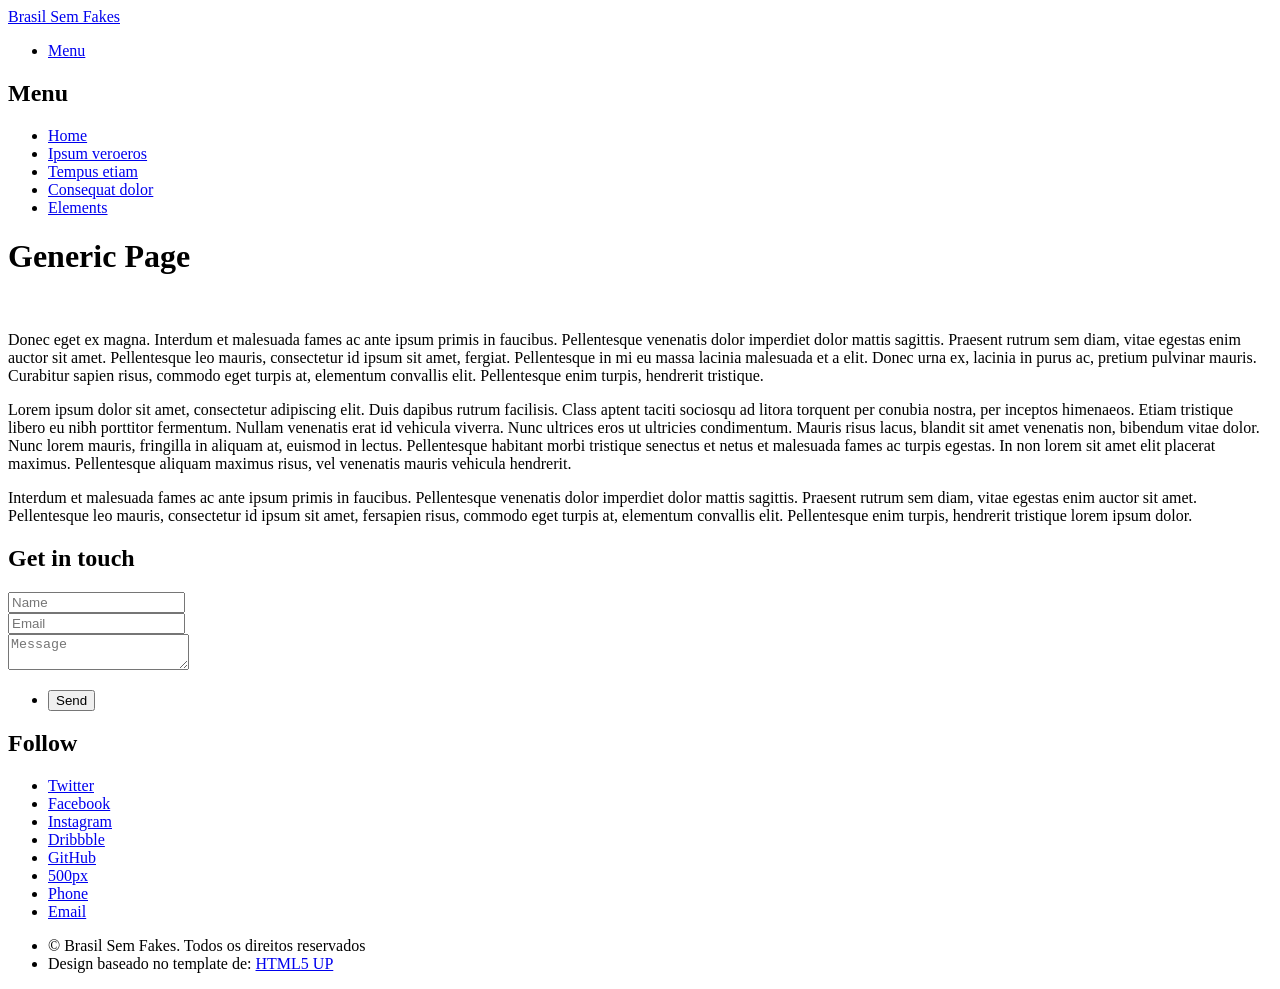
==== beneficios.html @ c4354215 "Commit part 1 Commit dos arquivos iniciais." ====
<!DOCTYPE HTML>
<!--
	Phantom by HTML5 UP
	html5up.net | @ajlkn
	Free for personal and commercial use under the CCA 3.0 license (html5up.net/license)
-->
<html>
	<head>
		<title>Generic - Phantom by HTML5 UP</title>
		<meta charset="utf-8" />
		<meta name="viewport" content="width=device-width, initial-scale=1, user-scalable=no" />
		<link rel="stylesheet" href="assets/css/main.css" />
		<noscript><link rel="stylesheet" href="assets/css/noscript.css" /></noscript>
	</head>
	<body class="is-preload">
		<!-- Wrapper -->
			<div id="wrapper">

				<!-- Header -->
					<header id="header">
						<div class="inner">

							<!-- Logo -->
								<a href="index.html" class="logo">
									<span class="symbol"><img src="images/brasil.png" alt="" /></span><span class="title">Brasil Sem Fakes</span>
								</a>

							<!-- Nav -->
								<nav>
									<ul>
										<li><a href="#menu">Menu</a></li>
									</ul>
								</nav>

						</div>
					</header>

				<!-- Menu -->
					<nav id="menu">
						<h2>Menu</h2>
						<ul>
							<li><a href="index.html">Home</a></li>
							<li><a href="generic.html">Ipsum veroeros</a></li>
							<li><a href="generic.html">Tempus etiam</a></li>
							<li><a href="generic.html">Consequat dolor</a></li>
							<li><a href="elements.html">Elements</a></li>
						</ul>
					</nav>

				<!-- Main -->
					<div id="main">
						<div class="inner">
							<h1>Generic Page</h1>
							<span class="image main"><img src="images/bolsafamilia-large2.jpeg" alt="" /></span>
							<p>Donec eget ex magna. Interdum et malesuada fames ac ante ipsum primis in faucibus. Pellentesque venenatis dolor imperdiet dolor mattis sagittis. Praesent rutrum sem diam, vitae egestas enim auctor sit amet. Pellentesque leo mauris, consectetur id ipsum sit amet, fergiat. Pellentesque in mi eu massa lacinia malesuada et a elit. Donec urna ex, lacinia in purus ac, pretium pulvinar mauris. Curabitur sapien risus, commodo eget turpis at, elementum convallis elit. Pellentesque enim turpis, hendrerit tristique.</p>
							<p>Lorem ipsum dolor sit amet, consectetur adipiscing elit. Duis dapibus rutrum facilisis. Class aptent taciti sociosqu ad litora torquent per conubia nostra, per inceptos himenaeos. Etiam tristique libero eu nibh porttitor fermentum. Nullam venenatis erat id vehicula viverra. Nunc ultrices eros ut ultricies condimentum. Mauris risus lacus, blandit sit amet venenatis non, bibendum vitae dolor. Nunc lorem mauris, fringilla in aliquam at, euismod in lectus. Pellentesque habitant morbi tristique senectus et netus et malesuada fames ac turpis egestas. In non lorem sit amet elit placerat maximus. Pellentesque aliquam maximus risus, vel venenatis mauris vehicula hendrerit.</p>
							<p>Interdum et malesuada fames ac ante ipsum primis in faucibus. Pellentesque venenatis dolor imperdiet dolor mattis sagittis. Praesent rutrum sem diam, vitae egestas enim auctor sit amet. Pellentesque leo mauris, consectetur id ipsum sit amet, fersapien risus, commodo eget turpis at, elementum convallis elit. Pellentesque enim turpis, hendrerit tristique lorem ipsum dolor.</p>
						</div>
					</div>

				<!-- Footer -->
					<footer id="footer">
						<div class="inner">
							<section>
								<h2>Get in touch</h2>
								<form method="post" action="#">
									<div class="fields">
										<div class="field half">
											<input type="text" name="name" id="name" placeholder="Name" />
										</div>
										<div class="field half">
											<input type="email" name="email" id="email" placeholder="Email" />
										</div>
										<div class="field">
											<textarea name="message" id="message" placeholder="Message"></textarea>
										</div>
									</div>
									<ul class="actions">
										<li><input type="submit" value="Send" class="primary" /></li>
									</ul>
								</form>
							</section>
							<section>
								<h2>Follow</h2>
								<ul class="icons">
									<li><a href="#" class="icon brands style2 fa-twitter"><span class="label">Twitter</span></a></li>
									<li><a href="#" class="icon brands style2 fa-facebook-f"><span class="label">Facebook</span></a></li>
									<li><a href="#" class="icon brands style2 fa-instagram"><span class="label">Instagram</span></a></li>
									<li><a href="#" class="icon brands style2 fa-dribbble"><span class="label">Dribbble</span></a></li>
									<li><a href="#" class="icon brands style2 fa-github"><span class="label">GitHub</span></a></li>
									<li><a href="#" class="icon brands style2 fa-500px"><span class="label">500px</span></a></li>
									<li><a href="#" class="icon solid style2 fa-phone"><span class="label">Phone</span></a></li>
									<li><a href="#" class="icon solid style2 fa-envelope"><span class="label">Email</span></a></li>
								</ul>
							</section>
							<ul class="copyright">
								<li>&copy; Brasil Sem Fakes. Todos os direitos reservados</li><li>Design baseado no template de: <a href="http://html5up.net">HTML5 UP</a></li>
							</ul>
						</div>
					</footer>

			</div>

		<!-- Scripts -->
			<script src="assets/js/jquery.min.js"></script>
			<script src="assets/js/browser.min.js"></script>
			<script src="assets/js/breakpoints.min.js"></script>
			<script src="assets/js/util.js"></script>
			<script src="assets/js/main.js"></script>

	</body>
</html>
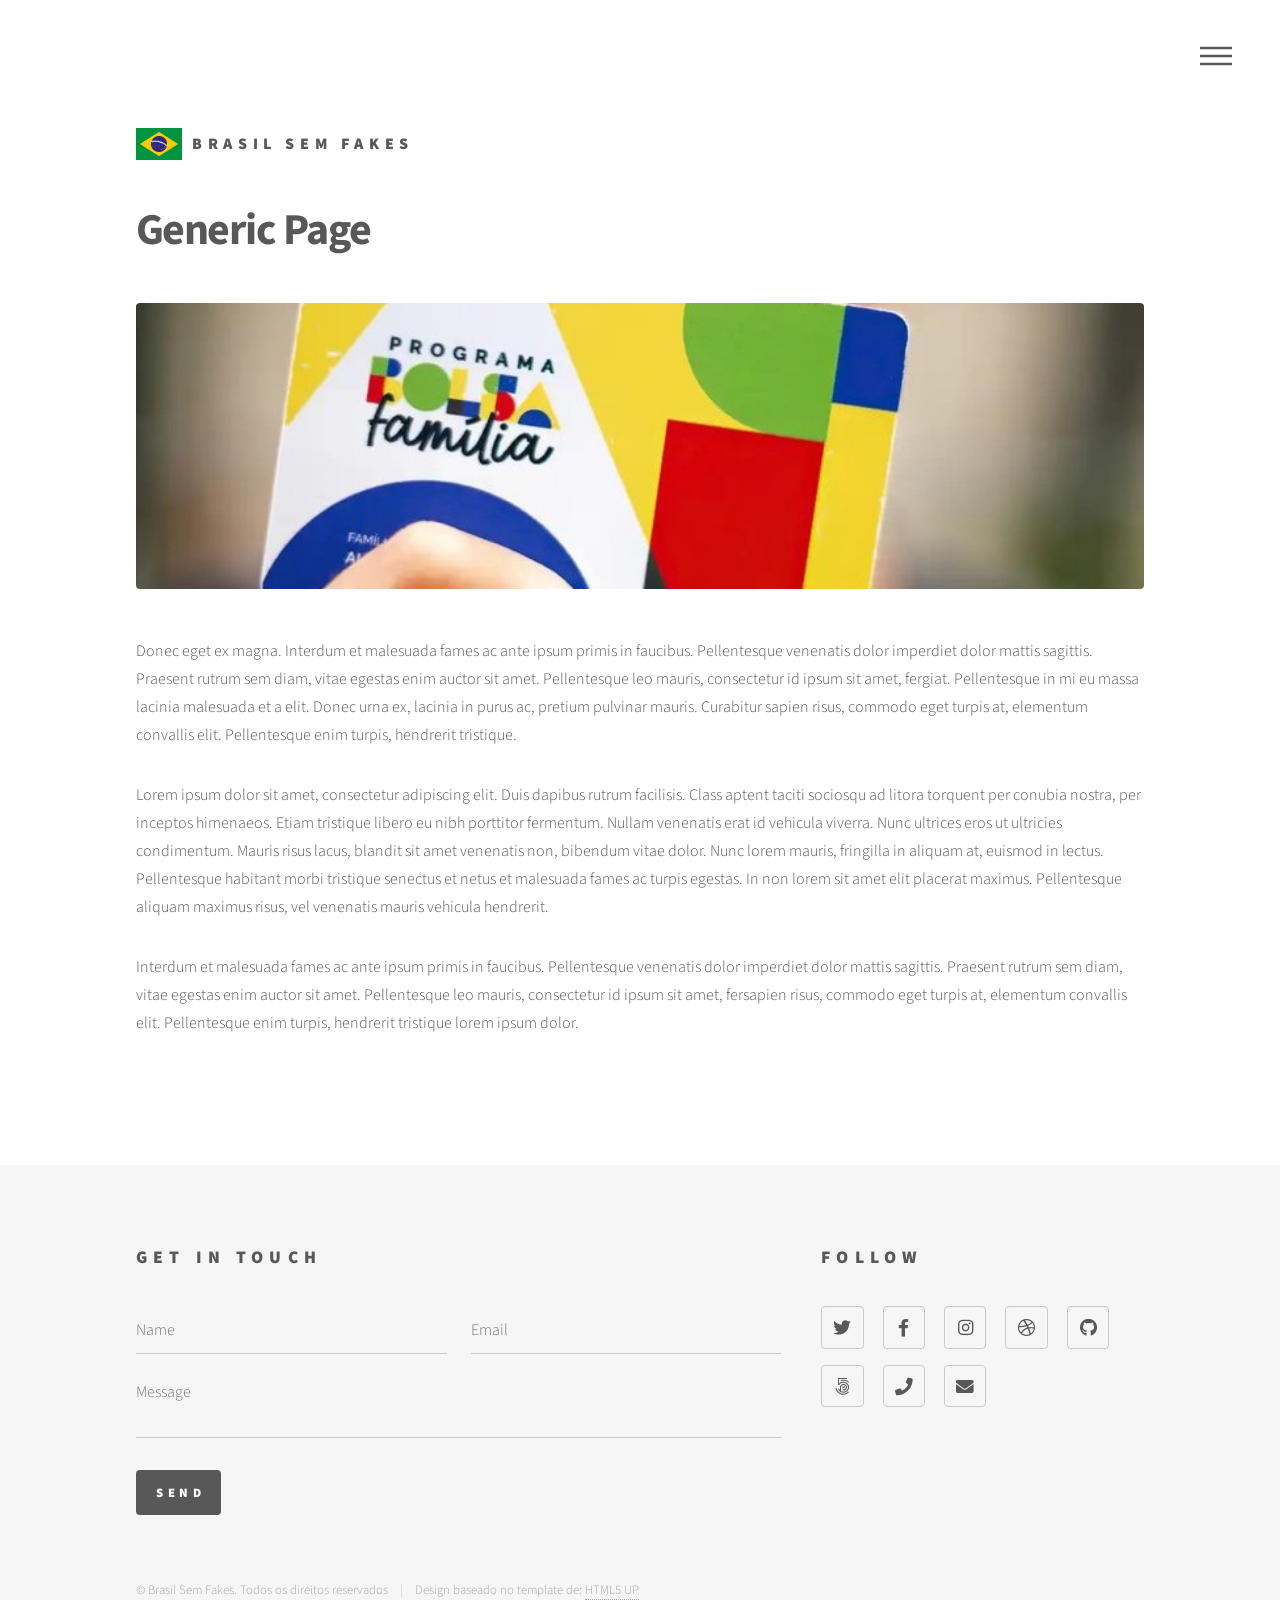
==== commit c91b6e3f: "Commit Correção Title Correção dos Titles das Páginas" ====
--- a/beneficios.html
+++ b/beneficios.html
@@ -6,7 +6,7 @@
 -->
 <html>
 	<head>
-		<title>Generic - Phantom by HTML5 UP</title>
+		<title>Beneficios - Brasil Sem Fakes</title>
 		<meta charset="utf-8" />
 		<meta name="viewport" content="width=device-width, initial-scale=1, user-scalable=no" />
 		<link rel="stylesheet" href="assets/css/main.css" />
--- a/assets/css/main.css
+++ b/assets/css/main.css
@@ -0,0 +1,3329 @@
+@import url(fontawesome-all.min.css);
+@import url("https://fonts.googleapis.com/css?family=Source+Sans+Pro:300,700,900");
+
+/*
+	Phantom by HTML5 UP
+	html5up.net | @ajlkn
+	Free for personal and commercial use under the CCA 3.0 license (html5up.net/license)
+*/
+
+html, body, div, span, applet, object,
+iframe, h1, h2, h3, h4, h5, h6, p, blockquote,
+pre, a, abbr, acronym, address, big, cite,
+code, del, dfn, em, img, ins, kbd, q, s, samp,
+small, strike, strong, sub, sup, tt, var, b,
+u, i, center, dl, dt, dd, ol, ul, li, fieldset,
+form, label, legend, table, caption, tbody,
+tfoot, thead, tr, th, td, article, aside,
+canvas, details, embed, figure, figcaption,
+footer, header, hgroup, menu, nav, output, ruby,
+section, summary, time, mark, audio, video {
+	margin: 0;
+	padding: 0;
+	border: 0;
+	font-size: 100%;
+	font: inherit;
+	vertical-align: baseline;}
+
+article, aside, details, figcaption, figure,
+footer, header, hgroup, menu, nav, section {
+	display: block;}
+
+body {
+	line-height: 1;
+}
+
+ol, ul {
+	list-style: none;
+}
+
+blockquote, q {
+	quotes: none;
+}
+
+	blockquote:before, blockquote:after, q:before, q:after {
+		content: '';
+		content: none;
+	}
+
+table {
+	border-collapse: collapse;
+	border-spacing: 0;
+}
+
+body {
+	-webkit-text-size-adjust: none;
+}
+
+mark {
+	background-color: transparent;
+	color: inherit;
+}
+
+input::-moz-focus-inner {
+	border: 0;
+	padding: 0;
+}
+
+input, select, textarea {
+	-moz-appearance: none;
+	-webkit-appearance: none;
+	-ms-appearance: none;
+	appearance: none;
+}
+
+/* Basic */
+
+	@-ms-viewport {
+		width: device-width;
+	}
+
+	body {
+		-ms-overflow-style: scrollbar;
+	}
+
+	@media screen and (max-width: 480px) {
+
+		html, body {
+			min-width: 320px;
+		}
+
+	}
+
+	html {
+		box-sizing: border-box;
+	}
+
+	*, *:before, *:after {
+		box-sizing: inherit;
+	}
+
+	body {
+		background: #ffffff;
+	}
+
+		body.is-preload *, body.is-preload *:before, body.is-preload *:after {
+			-moz-animation: none !important;
+			-webkit-animation: none !important;
+			-ms-animation: none !important;
+			animation: none !important;
+			-moz-transition: none !important;
+			-webkit-transition: none !important;
+			-ms-transition: none !important;
+			transition: none !important;
+		}
+
+/* Type */
+
+	body, input, select, textarea {
+		color: #585858;
+		font-family: "Source Sans Pro", Helvetica, sans-serif;
+		font-size: 16pt;
+		font-weight: 300;
+		line-height: 1.75;
+	}
+
+		@media screen and (max-width: 1680px) {
+
+			body, input, select, textarea {
+				font-size: 14pt;
+			}
+
+		}
+
+		@media screen and (max-width: 1280px) {
+
+			body, input, select, textarea {
+				font-size: 12pt;
+			}
+
+		}
+
+	a {
+		-moz-transition: border-bottom-color 0.2s ease, color 0.2s ease;
+		-webkit-transition: border-bottom-color 0.2s ease, color 0.2s ease;
+		-ms-transition: border-bottom-color 0.2s ease, color 0.2s ease;
+		transition: border-bottom-color 0.2s ease, color 0.2s ease;
+		text-decoration: none;
+		color: #585858;
+		border-bottom: dotted 1px rgba(88, 88, 88, 0.5);
+	}
+
+		a:hover {
+			border-bottom-color: transparent;
+			color: #009440 !important;
+		}
+
+	strong, b {
+		font-weight: 900;
+	}
+
+	em, i {
+		font-style: italic;
+	}
+
+	p {
+		margin: 0 0 2em 0;
+	}
+
+	h1 {
+		font-size: 2.75em;
+		font-weight: 700;
+		line-height: 1.3;
+		margin: 0 0 1em 0;
+		letter-spacing: -0.035em;
+	}
+
+		h1 a {
+			color: inherit;
+		}
+
+		@media screen and (max-width: 736px) {
+
+			h1 {
+				font-size: 2em;
+				margin: 0 0 1em 0;
+			}
+
+		}
+
+		@media screen and (max-width: 360px) {
+
+			h1 {
+				font-size: 1.75em;
+			}
+
+		}
+
+	h2, h3, h4, h5, h6 {
+		font-weight: 900;
+		line-height: 1.5;
+		margin: 0 0 2em 0;
+		text-transform: uppercase;
+		letter-spacing: 0.35em;
+	}
+
+		h2 a, h3 a, h4 a, h5 a, h6 a {
+			color: inherit;
+		}
+
+	h2 {
+		font-size: 1.1em;
+	}
+
+	h3 {
+		font-size: 1em;
+	}
+
+	h4 {
+		font-size: 0.8em;
+	}
+
+	h5 {
+		font-size: 0.8em;
+	}
+
+	h6 {
+		font-size: 0.8em;
+	}
+
+	@media screen and (max-width: 980px) {
+
+		h1 br, h2 br, h3 br, h4 br, h5 br, h6 br {
+			display: none;
+		}
+
+	}
+
+	@media screen and (max-width: 736px) {
+
+		h2 {
+			font-size: 1em;
+		}
+
+		h3 {
+			font-size: 0.8em;
+		}
+
+	}
+
+	sub {
+		font-size: 0.8em;
+		position: relative;
+		top: 0.5em;
+	}
+
+	sup {
+		font-size: 0.8em;
+		position: relative;
+		top: -0.5em;
+	}
+
+	blockquote {
+		border-left: solid 4px #c9c9c9;
+		font-style: italic;
+		margin: 0 0 2em 0;
+		padding: 0.5em 0 0.5em 2em;
+	}
+
+	code {
+		background: rgba(144, 144, 144, 0.075);
+		border-radius: 4px;
+		border: solid 1px #c9c9c9;
+		font-family: "Courier New", monospace;
+		font-size: 0.9em;
+		margin: 0 0.25em;
+		padding: 0.25em 0.65em;
+	}
+
+	pre {
+		-webkit-overflow-scrolling: touch;
+		font-family: "Courier New", monospace;
+		font-size: 0.9em;
+		margin: 0 0 2em 0;
+	}
+
+		pre code {
+			display: block;
+			line-height: 1.75;
+			padding: 1em 1.5em;
+			overflow-x: auto;
+		}
+
+	hr {
+		border: 0;
+		border-bottom: solid 1px #c9c9c9;
+		margin: 2em 0;
+	}
+
+		hr.major {
+			margin: 3em 0;
+		}
+
+	.align-left {
+		text-align: left;
+	}
+
+	.align-center {
+		text-align: center;
+	}
+
+	.align-right {
+		text-align: right;
+	}
+
+/* Row */
+
+	.row {
+		display: flex;
+		flex-wrap: wrap;
+		box-sizing: border-box;
+		align-items: stretch;
+	}
+
+		.row > * {
+			box-sizing: border-box;
+		}
+
+		.row.gtr-uniform > * > :last-child {
+			margin-bottom: 0;
+		}
+
+		.row.aln-left {
+			justify-content: flex-start;
+		}
+
+		.row.aln-center {
+			justify-content: center;
+		}
+
+		.row.aln-right {
+			justify-content: flex-end;
+		}
+
+		.row.aln-top {
+			align-items: flex-start;
+		}
+
+		.row.aln-middle {
+			align-items: center;
+		}
+
+		.row.aln-bottom {
+			align-items: flex-end;
+		}
+
+		.row > .imp {
+			order: -1;
+		}
+
+		.row > .col-1 {
+			width: 8.33333%;
+		}
+
+		.row > .off-1 {
+			margin-left: 8.33333%;
+		}
+
+		.row > .col-2 {
+			width: 16.66667%;
+		}
+
+		.row > .off-2 {
+			margin-left: 16.66667%;
+		}
+
+		.row > .col-3 {
+			width: 25%;
+		}
+
+		.row > .off-3 {
+			margin-left: 25%;
+		}
+
+		.row > .col-4 {
+			width: 33.33333%;
+		}
+
+		.row > .off-4 {
+			margin-left: 33.33333%;
+		}
+
+		.row > .col-5 {
+			width: 41.66667%;
+		}
+
+		.row > .off-5 {
+			margin-left: 41.66667%;
+		}
+
+		.row > .col-6 {
+			width: 50%;
+		}
+
+		.row > .off-6 {
+			margin-left: 50%;
+		}
+
+		.row > .col-7 {
+			width: 58.33333%;
+		}
+
+		.row > .off-7 {
+			margin-left: 58.33333%;
+		}
+
+		.row > .col-8 {
+			width: 66.66667%;
+		}
+
+		.row > .off-8 {
+			margin-left: 66.66667%;
+		}
+
+		.row > .col-9 {
+			width: 75%;
+		}
+
+		.row > .off-9 {
+			margin-left: 75%;
+		}
+
+		.row > .col-10 {
+			width: 83.33333%;
+		}
+
+		.row > .off-10 {
+			margin-left: 83.33333%;
+		}
+
+		.row > .col-11 {
+			width: 91.66667%;
+		}
+
+		.row > .off-11 {
+			margin-left: 91.66667%;
+		}
+
+		.row > .col-12 {
+			width: 100%;
+		}
+
+		.row > .off-12 {
+			margin-left: 100%;
+		}
+
+		.row.gtr-0 {
+			margin-top: 0;
+			margin-left: 0em;
+		}
+
+			.row.gtr-0 > * {
+				padding: 0 0 0 0em;
+			}
+
+			.row.gtr-0.gtr-uniform {
+				margin-top: 0em;
+			}
+
+				.row.gtr-0.gtr-uniform > * {
+					padding-top: 0em;
+				}
+
+		.row.gtr-25 {
+			margin-top: 0;
+			margin-left: -0.5em;
+		}
+
+			.row.gtr-25 > * {
+				padding: 0 0 0 0.5em;
+			}
+
+			.row.gtr-25.gtr-uniform {
+				margin-top: -0.5em;
+			}
+
+				.row.gtr-25.gtr-uniform > * {
+					padding-top: 0.5em;
+				}
+
+		.row.gtr-50 {
+			margin-top: 0;
+			margin-left: -1em;
+		}
+
+			.row.gtr-50 > * {
+				padding: 0 0 0 1em;
+			}
+
+			.row.gtr-50.gtr-uniform {
+				margin-top: -1em;
+			}
+
+				.row.gtr-50.gtr-uniform > * {
+					padding-top: 1em;
+				}
+
+		.row {
+			margin-top: 0;
+			margin-left: -2em;
+		}
+
+			.row > * {
+				padding: 0 0 0 2em;
+			}
+
+			.row.gtr-uniform {
+				margin-top: -2em;
+			}
+
+				.row.gtr-uniform > * {
+					padding-top: 2em;
+				}
+
+		.row.gtr-150 {
+			margin-top: 0;
+			margin-left: -3em;
+		}
+
+			.row.gtr-150 > * {
+				padding: 0 0 0 3em;
+			}
+
+			.row.gtr-150.gtr-uniform {
+				margin-top: -3em;
+			}
+
+				.row.gtr-150.gtr-uniform > * {
+					padding-top: 3em;
+				}
+
+		.row.gtr-200 {
+			margin-top: 0;
+			margin-left: -4em;
+		}
+
+			.row.gtr-200 > * {
+				padding: 0 0 0 4em;
+			}
+
+			.row.gtr-200.gtr-uniform {
+				margin-top: -4em;
+			}
+
+				.row.gtr-200.gtr-uniform > * {
+					padding-top: 4em;
+				}
+
+		@media screen and (max-width: 1680px) {
+
+			.row {
+				display: flex;
+				flex-wrap: wrap;
+				box-sizing: border-box;
+				align-items: stretch;
+			}
+
+				.row > * {
+					box-sizing: border-box;
+				}
+
+				.row.gtr-uniform > * > :last-child {
+					margin-bottom: 0;
+				}
+
+				.row.aln-left {
+					justify-content: flex-start;
+				}
+
+				.row.aln-center {
+					justify-content: center;
+				}
+
+				.row.aln-right {
+					justify-content: flex-end;
+				}
+
+				.row.aln-top {
+					align-items: flex-start;
+				}
+
+				.row.aln-middle {
+					align-items: center;
+				}
+
+				.row.aln-bottom {
+					align-items: flex-end;
+				}
+
+				.row > .imp-xlarge {
+					order: -1;
+				}
+
+				.row > .col-1-xlarge {
+					width: 8.33333%;
+				}
+
+				.row > .off-1-xlarge {
+					margin-left: 8.33333%;
+				}
+
+				.row > .col-2-xlarge {
+					width: 16.66667%;
+				}
+
+				.row > .off-2-xlarge {
+					margin-left: 16.66667%;
+				}
+
+				.row > .col-3-xlarge {
+					width: 25%;
+				}
+
+				.row > .off-3-xlarge {
+					margin-left: 25%;
+				}
+
+				.row > .col-4-xlarge {
+					width: 33.33333%;
+				}
+
+				.row > .off-4-xlarge {
+					margin-left: 33.33333%;
+				}
+
+				.row > .col-5-xlarge {
+					width: 41.66667%;
+				}
+
+				.row > .off-5-xlarge {
+					margin-left: 41.66667%;
+				}
+
+				.row > .col-6-xlarge {
+					width: 50%;
+				}
+
+				.row > .off-6-xlarge {
+					margin-left: 50%;
+				}
+
+				.row > .col-7-xlarge {
+					width: 58.33333%;
+				}
+
+				.row > .off-7-xlarge {
+					margin-left: 58.33333%;
+				}
+
+				.row > .col-8-xlarge {
+					width: 66.66667%;
+				}
+
+				.row > .off-8-xlarge {
+					margin-left: 66.66667%;
+				}
+
+				.row > .col-9-xlarge {
+					width: 75%;
+				}
+
+				.row > .off-9-xlarge {
+					margin-left: 75%;
+				}
+
+				.row > .col-10-xlarge {
+					width: 83.33333%;
+				}
+
+				.row > .off-10-xlarge {
+					margin-left: 83.33333%;
+				}
+
+				.row > .col-11-xlarge {
+					width: 91.66667%;
+				}
+
+				.row > .off-11-xlarge {
+					margin-left: 91.66667%;
+				}
+
+				.row > .col-12-xlarge {
+					width: 100%;
+				}
+
+				.row > .off-12-xlarge {
+					margin-left: 100%;
+				}
+
+				.row.gtr-0 {
+					margin-top: 0;
+					margin-left: 0em;
+				}
+
+					.row.gtr-0 > * {
+						padding: 0 0 0 0em;
+					}
+
+					.row.gtr-0.gtr-uniform {
+						margin-top: 0em;
+					}
+
+						.row.gtr-0.gtr-uniform > * {
+							padding-top: 0em;
+						}
+
+				.row.gtr-25 {
+					margin-top: 0;
+					margin-left: -0.5em;
+				}
+
+					.row.gtr-25 > * {
+						padding: 0 0 0 0.5em;
+					}
+
+					.row.gtr-25.gtr-uniform {
+						margin-top: -0.5em;
+					}
+
+						.row.gtr-25.gtr-uniform > * {
+							padding-top: 0.5em;
+						}
+
+				.row.gtr-50 {
+					margin-top: 0;
+					margin-left: -1em;
+				}
+
+					.row.gtr-50 > * {
+						padding: 0 0 0 1em;
+					}
+
+					.row.gtr-50.gtr-uniform {
+						margin-top: -1em;
+					}
+
+						.row.gtr-50.gtr-uniform > * {
+							padding-top: 1em;
+						}
+
+				.row {
+					margin-top: 0;
+					margin-left: -2em;
+				}
+
+					.row > * {
+						padding: 0 0 0 2em;
+					}
+
+					.row.gtr-uniform {
+						margin-top: -2em;
+					}
+
+						.row.gtr-uniform > * {
+							padding-top: 2em;
+						}
+
+				.row.gtr-150 {
+					margin-top: 0;
+					margin-left: -3em;
+				}
+
+					.row.gtr-150 > * {
+						padding: 0 0 0 3em;
+					}
+
+					.row.gtr-150.gtr-uniform {
+						margin-top: -3em;
+					}
+
+						.row.gtr-150.gtr-uniform > * {
+							padding-top: 3em;
+						}
+
+				.row.gtr-200 {
+					margin-top: 0;
+					margin-left: -4em;
+				}
+
+					.row.gtr-200 > * {
+						padding: 0 0 0 4em;
+					}
+
+					.row.gtr-200.gtr-uniform {
+						margin-top: -4em;
+					}
+
+						.row.gtr-200.gtr-uniform > * {
+							padding-top: 4em;
+						}
+
+		}
+
+		@media screen and (max-width: 1280px) {
+
+			.row {
+				display: flex;
+				flex-wrap: wrap;
+				box-sizing: border-box;
+				align-items: stretch;
+			}
+
+				.row > * {
+					box-sizing: border-box;
+				}
+
+				.row.gtr-uniform > * > :last-child {
+					margin-bottom: 0;
+				}
+
+				.row.aln-left {
+					justify-content: flex-start;
+				}
+
+				.row.aln-center {
+					justify-content: center;
+				}
+
+				.row.aln-right {
+					justify-content: flex-end;
+				}
+
+				.row.aln-top {
+					align-items: flex-start;
+				}
+
+				.row.aln-middle {
+					align-items: center;
+				}
+
+				.row.aln-bottom {
+					align-items: flex-end;
+				}
+
+				.row > .imp-large {
+					order: -1;
+				}
+
+				.row > .col-1-large {
+					width: 8.33333%;
+				}
+
+				.row > .off-1-large {
+					margin-left: 8.33333%;
+				}
+
+				.row > .col-2-large {
+					width: 16.66667%;
+				}
+
+				.row > .off-2-large {
+					margin-left: 16.66667%;
+				}
+
+				.row > .col-3-large {
+					width: 25%;
+				}
+
+				.row > .off-3-large {
+					margin-left: 25%;
+				}
+
+				.row > .col-4-large {
+					width: 33.33333%;
+				}
+
+				.row > .off-4-large {
+					margin-left: 33.33333%;
+				}
+
+				.row > .col-5-large {
+					width: 41.66667%;
+				}
+
+				.row > .off-5-large {
+					margin-left: 41.66667%;
+				}
+
+				.row > .col-6-large {
+					width: 50%;
+				}
+
+				.row > .off-6-large {
+					margin-left: 50%;
+				}
+
+				.row > .col-7-large {
+					width: 58.33333%;
+				}
+
+				.row > .off-7-large {
+					margin-left: 58.33333%;
+				}
+
+				.row > .col-8-large {
+					width: 66.66667%;
+				}
+
+				.row > .off-8-large {
+					margin-left: 66.66667%;
+				}
+
+				.row > .col-9-large {
+					width: 75%;
+				}
+
+				.row > .off-9-large {
+					margin-left: 75%;
+				}
+
+				.row > .col-10-large {
+					width: 83.33333%;
+				}
+
+				.row > .off-10-large {
+					margin-left: 83.33333%;
+				}
+
+				.row > .col-11-large {
+					width: 91.66667%;
+				}
+
+				.row > .off-11-large {
+					margin-left: 91.66667%;
+				}
+
+				.row > .col-12-large {
+					width: 100%;
+				}
+
+				.row > .off-12-large {
+					margin-left: 100%;
+				}
+
+				.row.gtr-0 {
+					margin-top: 0;
+					margin-left: 0em;
+				}
+
+					.row.gtr-0 > * {
+						padding: 0 0 0 0em;
+					}
+
+					.row.gtr-0.gtr-uniform {
+						margin-top: 0em;
+					}
+
+						.row.gtr-0.gtr-uniform > * {
+							padding-top: 0em;
+						}
+
+				.row.gtr-25 {
+					margin-top: 0;
+					margin-left: -0.5em;
+				}
+
+					.row.gtr-25 > * {
+						padding: 0 0 0 0.5em;
+					}
+
+					.row.gtr-25.gtr-uniform {
+						margin-top: -0.5em;
+					}
+
+						.row.gtr-25.gtr-uniform > * {
+							padding-top: 0.5em;
+						}
+
+				.row.gtr-50 {
+					margin-top: 0;
+					margin-left: -1em;
+				}
+
+					.row.gtr-50 > * {
+						padding: 0 0 0 1em;
+					}
+
+					.row.gtr-50.gtr-uniform {
+						margin-top: -1em;
+					}
+
+						.row.gtr-50.gtr-uniform > * {
+							padding-top: 1em;
+						}
+
+				.row {
+					margin-top: 0;
+					margin-left: -2em;
+				}
+
+					.row > * {
+						padding: 0 0 0 2em;
+					}
+
+					.row.gtr-uniform {
+						margin-top: -2em;
+					}
+
+						.row.gtr-uniform > * {
+							padding-top: 2em;
+						}
+
+				.row.gtr-150 {
+					margin-top: 0;
+					margin-left: -3em;
+				}
+
+					.row.gtr-150 > * {
+						padding: 0 0 0 3em;
+					}
+
+					.row.gtr-150.gtr-uniform {
+						margin-top: -3em;
+					}
+
+						.row.gtr-150.gtr-uniform > * {
+							padding-top: 3em;
+						}
+
+				.row.gtr-200 {
+					margin-top: 0;
+					margin-left: -4em;
+				}
+
+					.row.gtr-200 > * {
+						padding: 0 0 0 4em;
+					}
+
+					.row.gtr-200.gtr-uniform {
+						margin-top: -4em;
+					}
+
+						.row.gtr-200.gtr-uniform > * {
+							padding-top: 4em;
+						}
+
+		}
+
+		@media screen and (max-width: 980px) {
+
+			.row {
+				display: flex;
+				flex-wrap: wrap;
+				box-sizing: border-box;
+				align-items: stretch;
+			}
+
+				.row > * {
+					box-sizing: border-box;
+				}
+
+				.row.gtr-uniform > * > :last-child {
+					margin-bottom: 0;
+				}
+
+				.row.aln-left {
+					justify-content: flex-start;
+				}
+
+				.row.aln-center {
+					justify-content: center;
+				}
+
+				.row.aln-right {
+					justify-content: flex-end;
+				}
+
+				.row.aln-top {
+					align-items: flex-start;
+				}
+
+				.row.aln-middle {
+					align-items: center;
+				}
+
+				.row.aln-bottom {
+					align-items: flex-end;
+				}
+
+				.row > .imp-medium {
+					order: -1;
+				}
+
+				.row > .col-1-medium {
+					width: 8.33333%;
+				}
+
+				.row > .off-1-medium {
+					margin-left: 8.33333%;
+				}
+
+				.row > .col-2-medium {
+					width: 16.66667%;
+				}
+
+				.row > .off-2-medium {
+					margin-left: 16.66667%;
+				}
+
+				.row > .col-3-medium {
+					width: 25%;
+				}
+
+				.row > .off-3-medium {
+					margin-left: 25%;
+				}
+
+				.row > .col-4-medium {
+					width: 33.33333%;
+				}
+
+				.row > .off-4-medium {
+					margin-left: 33.33333%;
+				}
+
+				.row > .col-5-medium {
+					width: 41.66667%;
+				}
+
+				.row > .off-5-medium {
+					margin-left: 41.66667%;
+				}
+
+				.row > .col-6-medium {
+					width: 50%;
+				}
+
+				.row > .off-6-medium {
+					margin-left: 50%;
+				}
+
+				.row > .col-7-medium {
+					width: 58.33333%;
+				}
+
+				.row > .off-7-medium {
+					margin-left: 58.33333%;
+				}
+
+				.row > .col-8-medium {
+					width: 66.66667%;
+				}
+
+				.row > .off-8-medium {
+					margin-left: 66.66667%;
+				}
+
+				.row > .col-9-medium {
+					width: 75%;
+				}
+
+				.row > .off-9-medium {
+					margin-left: 75%;
+				}
+
+				.row > .col-10-medium {
+					width: 83.33333%;
+				}
+
+				.row > .off-10-medium {
+					margin-left: 83.33333%;
+				}
+
+				.row > .col-11-medium {
+					width: 91.66667%;
+				}
+
+				.row > .off-11-medium {
+					margin-left: 91.66667%;
+				}
+
+				.row > .col-12-medium {
+					width: 100%;
+				}
+
+				.row > .off-12-medium {
+					margin-left: 100%;
+				}
+
+				.row.gtr-0 {
+					margin-top: 0;
+					margin-left: 0em;
+				}
+
+					.row.gtr-0 > * {
+						padding: 0 0 0 0em;
+					}
+
+					.row.gtr-0.gtr-uniform {
+						margin-top: 0em;
+					}
+
+						.row.gtr-0.gtr-uniform > * {
+							padding-top: 0em;
+						}
+
+				.row.gtr-25 {
+					margin-top: 0;
+					margin-left: -0.375em;
+				}
+
+					.row.gtr-25 > * {
+						padding: 0 0 0 0.375em;
+					}
+
+					.row.gtr-25.gtr-uniform {
+						margin-top: -0.375em;
+					}
+
+						.row.gtr-25.gtr-uniform > * {
+							padding-top: 0.375em;
+						}
+
+				.row.gtr-50 {
+					margin-top: 0;
+					margin-left: -0.75em;
+				}
+
+					.row.gtr-50 > * {
+						padding: 0 0 0 0.75em;
+					}
+
+					.row.gtr-50.gtr-uniform {
+						margin-top: -0.75em;
+					}
+
+						.row.gtr-50.gtr-uniform > * {
+							padding-top: 0.75em;
+						}
+
+				.row {
+					margin-top: 0;
+					margin-left: -1.5em;
+				}
+
+					.row > * {
+						padding: 0 0 0 1.5em;
+					}
+
+					.row.gtr-uniform {
+						margin-top: -1.5em;
+					}
+
+						.row.gtr-uniform > * {
+							padding-top: 1.5em;
+						}
+
+				.row.gtr-150 {
+					margin-top: 0;
+					margin-left: -2.25em;
+				}
+
+					.row.gtr-150 > * {
+						padding: 0 0 0 2.25em;
+					}
+
+					.row.gtr-150.gtr-uniform {
+						margin-top: -2.25em;
+					}
+
+						.row.gtr-150.gtr-uniform > * {
+							padding-top: 2.25em;
+						}
+
+				.row.gtr-200 {
+					margin-top: 0;
+					margin-left: -3em;
+				}
+
+					.row.gtr-200 > * {
+						padding: 0 0 0 3em;
+					}
+
+					.row.gtr-200.gtr-uniform {
+						margin-top: -3em;
+					}
+
+						.row.gtr-200.gtr-uniform > * {
+							padding-top: 3em;
+						}
+
+		}
+
+		@media screen and (max-width: 736px) {
+
+			.row {
+				display: flex;
+				flex-wrap: wrap;
+				box-sizing: border-box;
+				align-items: stretch;
+			}
+
+				.row > * {
+					box-sizing: border-box;
+				}
+
+				.row.gtr-uniform > * > :last-child {
+					margin-bottom: 0;
+				}
+
+				.row.aln-left {
+					justify-content: flex-start;
+				}
+
+				.row.aln-center {
+					justify-content: center;
+				}
+
+				.row.aln-right {
+					justify-content: flex-end;
+				}
+
+				.row.aln-top {
+					align-items: flex-start;
+				}
+
+				.row.aln-middle {
+					align-items: center;
+				}
+
+				.row.aln-bottom {
+					align-items: flex-end;
+				}
+
+				.row > .imp-small {
+					order: -1;
+				}
+
+				.row > .col-1-small {
+					width: 8.33333%;
+				}
+
+				.row > .off-1-small {
+					margin-left: 8.33333%;
+				}
+
+				.row > .col-2-small {
+					width: 16.66667%;
+				}
+
+				.row > .off-2-small {
+					margin-left: 16.66667%;
+				}
+
+				.row > .col-3-small {
+					width: 25%;
+				}
+
+				.row > .off-3-small {
+					margin-left: 25%;
+				}
+
+				.row > .col-4-small {
+					width: 33.33333%;
+				}
+
+				.row > .off-4-small {
+					margin-left: 33.33333%;
+				}
+
+				.row > .col-5-small {
+					width: 41.66667%;
+				}
+
+				.row > .off-5-small {
+					margin-left: 41.66667%;
+				}
+
+				.row > .col-6-small {
+					width: 50%;
+				}
+
+				.row > .off-6-small {
+					margin-left: 50%;
+				}
+
+				.row > .col-7-small {
+					width: 58.33333%;
+				}
+
+				.row > .off-7-small {
+					margin-left: 58.33333%;
+				}
+
+				.row > .col-8-small {
+					width: 66.66667%;
+				}
+
+				.row > .off-8-small {
+					margin-left: 66.66667%;
+				}
+
+				.row > .col-9-small {
+					width: 75%;
+				}
+
+				.row > .off-9-small {
+					margin-left: 75%;
+				}
+
+				.row > .col-10-small {
+					width: 83.33333%;
+				}
+
+				.row > .off-10-small {
+					margin-left: 83.33333%;
+				}
+
+				.row > .col-11-small {
+					width: 91.66667%;
+				}
+
+				.row > .off-11-small {
+					margin-left: 91.66667%;
+				}
+
+				.row > .col-12-small {
+					width: 100%;
+				}
+
+				.row > .off-12-small {
+					margin-left: 100%;
+				}
+
+				.row.gtr-0 {
+					margin-top: 0;
+					margin-left: 0em;
+				}
+
+					.row.gtr-0 > * {
+						padding: 0 0 0 0em;
+					}
+
+					.row.gtr-0.gtr-uniform {
+						margin-top: 0em;
+					}
+
+						.row.gtr-0.gtr-uniform > * {
+							padding-top: 0em;
+						}
+
+				.row.gtr-25 {
+					margin-top: 0;
+					margin-left: -0.25em;
+				}
+
+					.row.gtr-25 > * {
+						padding: 0 0 0 0.25em;
+					}
+
+					.row.gtr-25.gtr-uniform {
+						margin-top: -0.25em;
+					}
+
+						.row.gtr-25.gtr-uniform > * {
+							padding-top: 0.25em;
+						}
+
+				.row.gtr-50 {
+					margin-top: 0;
+					margin-left: -0.5em;
+				}
+
+					.row.gtr-50 > * {
+						padding: 0 0 0 0.5em;
+					}
+
+					.row.gtr-50.gtr-uniform {
+						margin-top: -0.5em;
+					}
+
+						.row.gtr-50.gtr-uniform > * {
+							padding-top: 0.5em;
+						}
+
+				.row {
+					margin-top: 0;
+					margin-left: -1em;
+				}
+
+					.row > * {
+						padding: 0 0 0 1em;
+					}
+
+					.row.gtr-uniform {
+						margin-top: -1em;
+					}
+
+						.row.gtr-uniform > * {
+							padding-top: 1em;
+						}
+
+				.row.gtr-150 {
+					margin-top: 0;
+					margin-left: -1.5em;
+				}
+
+					.row.gtr-150 > * {
+						padding: 0 0 0 1.5em;
+					}
+
+					.row.gtr-150.gtr-uniform {
+						margin-top: -1.5em;
+					}
+
+						.row.gtr-150.gtr-uniform > * {
+							padding-top: 1.5em;
+						}
+
+				.row.gtr-200 {
+					margin-top: 0;
+					margin-left: -2em;
+				}
+
+					.row.gtr-200 > * {
+						padding: 0 0 0 2em;
+					}
+
+					.row.gtr-200.gtr-uniform {
+						margin-top: -2em;
+					}
+
+						.row.gtr-200.gtr-uniform > * {
+							padding-top: 2em;
+						}
+
+		}
+
+		@media screen and (max-width: 480px) {
+
+			.row {
+				display: flex;
+				flex-wrap: wrap;
+				box-sizing: border-box;
+				align-items: stretch;
+			}
+
+				.row > * {
+					box-sizing: border-box;
+				}
+
+				.row.gtr-uniform > * > :last-child {
+					margin-bottom: 0;
+				}
+
+				.row.aln-left {
+					justify-content: flex-start;
+				}
+
+				.row.aln-center {
+					justify-content: center;
+				}
+
+				.row.aln-right {
+					justify-content: flex-end;
+				}
+
+				.row.aln-top {
+					align-items: flex-start;
+				}
+
+				.row.aln-middle {
+					align-items: center;
+				}
+
+				.row.aln-bottom {
+					align-items: flex-end;
+				}
+
+				.row > .imp-xsmall {
+					order: -1;
+				}
+
+				.row > .col-1-xsmall {
+					width: 8.33333%;
+				}
+
+				.row > .off-1-xsmall {
+					margin-left: 8.33333%;
+				}
+
+				.row > .col-2-xsmall {
+					width: 16.66667%;
+				}
+
+				.row > .off-2-xsmall {
+					margin-left: 16.66667%;
+				}
+
+				.row > .col-3-xsmall {
+					width: 25%;
+				}
+
+				.row > .off-3-xsmall {
+					margin-left: 25%;
+				}
+
+				.row > .col-4-xsmall {
+					width: 33.33333%;
+				}
+
+				.row > .off-4-xsmall {
+					margin-left: 33.33333%;
+				}
+
+				.row > .col-5-xsmall {
+					width: 41.66667%;
+				}
+
+				.row > .off-5-xsmall {
+					margin-left: 41.66667%;
+				}
+
+				.row > .col-6-xsmall {
+					width: 50%;
+				}
+
+				.row > .off-6-xsmall {
+					margin-left: 50%;
+				}
+
+				.row > .col-7-xsmall {
+					width: 58.33333%;
+				}
+
+				.row > .off-7-xsmall {
+					margin-left: 58.33333%;
+				}
+
+				.row > .col-8-xsmall {
+					width: 66.66667%;
+				}
+
+				.row > .off-8-xsmall {
+					margin-left: 66.66667%;
+				}
+
+				.row > .col-9-xsmall {
+					width: 75%;
+				}
+
+				.row > .off-9-xsmall {
+					margin-left: 75%;
+				}
+
+				.row > .col-10-xsmall {
+					width: 83.33333%;
+				}
+
+				.row > .off-10-xsmall {
+					margin-left: 83.33333%;
+				}
+
+				.row > .col-11-xsmall {
+					width: 91.66667%;
+				}
+
+				.row > .off-11-xsmall {
+					margin-left: 91.66667%;
+				}
+
+				.row > .col-12-xsmall {
+					width: 100%;
+				}
+
+				.row > .off-12-xsmall {
+					margin-left: 100%;
+				}
+
+				.row.gtr-0 {
+					margin-top: 0;
+					margin-left: 0em;
+				}
+
+					.row.gtr-0 > * {
+						padding: 0 0 0 0em;
+					}
+
+					.row.gtr-0.gtr-uniform {
+						margin-top: 0em;
+					}
+
+						.row.gtr-0.gtr-uniform > * {
+							padding-top: 0em;
+						}
+
+				.row.gtr-25 {
+					margin-top: 0;
+					margin-left: -0.25em;
+				}
+
+					.row.gtr-25 > * {
+						padding: 0 0 0 0.25em;
+					}
+
+					.row.gtr-25.gtr-uniform {
+						margin-top: -0.25em;
+					}
+
+						.row.gtr-25.gtr-uniform > * {
+							padding-top: 0.25em;
+						}
+
+				.row.gtr-50 {
+					margin-top: 0;
+					margin-left: -0.5em;
+				}
+
+					.row.gtr-50 > * {
+						padding: 0 0 0 0.5em;
+					}
+
+					.row.gtr-50.gtr-uniform {
+						margin-top: -0.5em;
+					}
+
+						.row.gtr-50.gtr-uniform > * {
+							padding-top: 0.5em;
+						}
+
+				.row {
+					margin-top: 0;
+					margin-left: -1em;
+				}
+
+					.row > * {
+						padding: 0 0 0 1em;
+					}
+
+					.row.gtr-uniform {
+						margin-top: -1em;
+					}
+
+						.row.gtr-uniform > * {
+							padding-top: 1em;
+						}
+
+				.row.gtr-150 {
+					margin-top: 0;
+					margin-left: -1.5em;
+				}
+
+					.row.gtr-150 > * {
+						padding: 0 0 0 1.5em;
+					}
+
+					.row.gtr-150.gtr-uniform {
+						margin-top: -1.5em;
+					}
+
+						.row.gtr-150.gtr-uniform > * {
+							padding-top: 1.5em;
+						}
+
+				.row.gtr-200 {
+					margin-top: 0;
+					margin-left: -2em;
+				}
+
+					.row.gtr-200 > * {
+						padding: 0 0 0 2em;
+					}
+
+					.row.gtr-200.gtr-uniform {
+						margin-top: -2em;
+					}
+
+						.row.gtr-200.gtr-uniform > * {
+							padding-top: 2em;
+						}
+
+		}
+
+/* Section/Article */
+
+	section.special, article.special {
+		text-align: center;
+	}
+
+	header p {
+		margin-top: -1em;
+	}
+
+	@media screen and (max-width: 736px) {
+
+		header p {
+			margin-top: 0;
+		}
+
+	}
+
+/* Icon */
+
+	.icon {
+		text-decoration: none;
+		border-bottom: none;
+		position: relative;
+	}
+
+		.icon:before {
+			-moz-osx-font-smoothing: grayscale;
+			-webkit-font-smoothing: antialiased;
+			display: inline-block;
+			font-style: normal;
+			font-variant: normal;
+			text-rendering: auto;
+			line-height: 1;
+			text-transform: none !important;
+			font-family: 'Font Awesome 5 Free';
+			font-weight: 400;
+		}
+
+		.icon > .label {
+			display: none;
+		}
+
+		.icon:before {
+			line-height: inherit;
+		}
+
+		.icon.solid:before {
+			font-weight: 900;
+		}
+
+		.icon.brands:before {
+			font-family: 'Font Awesome 5 Brands';
+		}
+
+		.icon.style2 {
+			-moz-transition: background-color 0.2s ease-in-out, color 0.2s ease-in-out, border-color 0.2s ease-in-out;
+			-webkit-transition: background-color 0.2s ease-in-out, color 0.2s ease-in-out, border-color 0.2s ease-in-out;
+			-ms-transition: background-color 0.2s ease-in-out, color 0.2s ease-in-out, border-color 0.2s ease-in-out;
+			transition: background-color 0.2s ease-in-out, color 0.2s ease-in-out, border-color 0.2s ease-in-out;
+			background-color: transparent;
+			border: solid 1px #c9c9c9;
+			border-radius: 4px;
+			width: 2.65em;
+			height: 2.65em;
+			display: inline-block;
+			text-align: center;
+			line-height: 2.65em;
+			color: inherit;
+		}
+
+			.icon.style2:before {
+				font-size: 1.1em;
+			}
+
+			.icon.style2:hover {
+				color: #f2849e;
+				border-color: #f2849e;
+			}
+
+			.icon.style2:active {
+				background-color: rgba(242, 132, 158, 0.1);
+			}
+
+/* List */
+
+	ol {
+		list-style: decimal;
+		margin: 0 0 2em 0;
+		padding-left: 1.25em;
+	}
+
+		ol li {
+			padding-left: 0.25em;
+		}
+
+	ul {
+		list-style: disc;
+		margin: 0 0 2em 0;
+		padding-left: 1em;
+	}
+
+		ul li {
+			padding-left: 0.5em;
+		}
+
+		ul.alt {
+			list-style: none;
+			padding-left: 0;
+		}
+
+			ul.alt li {
+				border-top: solid 1px #c9c9c9;
+				padding: 0.5em 0;
+			}
+
+				ul.alt li:first-child {
+					border-top: 0;
+					padding-top: 0;
+				}
+
+	dl {
+		margin: 0 0 2em 0;
+	}
+
+		dl dt {
+			display: block;
+			font-weight: 900;
+			margin: 0 0 1em 0;
+		}
+
+		dl dd {
+			margin-left: 2em;
+		}
+
+/* Actions */
+
+	ul.actions {
+		display: -moz-flex;
+		display: -webkit-flex;
+		display: -ms-flex;
+		display: flex;
+		cursor: default;
+		list-style: none;
+		margin-left: -1em;
+		padding-left: 0;
+	}
+
+		ul.actions li {
+			padding: 0 0 0 1em;
+			vertical-align: middle;
+		}
+
+		ul.actions.special {
+			-moz-justify-content: center;
+			-webkit-justify-content: center;
+			-ms-justify-content: center;
+			justify-content: center;
+			width: 100%;
+			margin-left: 0;
+		}
+
+			ul.actions.special li:first-child {
+				padding-left: 0;
+			}
+
+		ul.actions.stacked {
+			-moz-flex-direction: column;
+			-webkit-flex-direction: column;
+			-ms-flex-direction: column;
+			flex-direction: column;
+			margin-left: 0;
+		}
+
+			ul.actions.stacked li {
+				padding: 1.3em 0 0 0;
+			}
+
+				ul.actions.stacked li:first-child {
+					padding-top: 0;
+				}
+
+		ul.actions.fit {
+			width: calc(100% + 1em);
+		}
+
+			ul.actions.fit li {
+				-moz-flex-grow: 1;
+				-webkit-flex-grow: 1;
+				-ms-flex-grow: 1;
+				flex-grow: 1;
+				-moz-flex-shrink: 1;
+				-webkit-flex-shrink: 1;
+				-ms-flex-shrink: 1;
+				flex-shrink: 1;
+				width: 100%;
+			}
+
+				ul.actions.fit li > * {
+					width: 100%;
+				}
+
+			ul.actions.fit.stacked {
+				width: 100%;
+			}
+
+		@media screen and (max-width: 480px) {
+
+			ul.actions:not(.fixed) {
+				-moz-flex-direction: column;
+				-webkit-flex-direction: column;
+				-ms-flex-direction: column;
+				flex-direction: column;
+				margin-left: 0;
+				width: 100% !important;
+			}
+
+				ul.actions:not(.fixed) li {
+					-moz-flex-grow: 1;
+					-webkit-flex-grow: 1;
+					-ms-flex-grow: 1;
+					flex-grow: 1;
+					-moz-flex-shrink: 1;
+					-webkit-flex-shrink: 1;
+					-ms-flex-shrink: 1;
+					flex-shrink: 1;
+					padding: 1em 0 0 0;
+					text-align: center;
+					width: 100%;
+				}
+
+					ul.actions:not(.fixed) li > * {
+						width: 100%;
+					}
+
+					ul.actions:not(.fixed) li:first-child {
+						padding-top: 0;
+					}
+
+					ul.actions:not(.fixed) li input[type="submit"],
+					ul.actions:not(.fixed) li input[type="reset"],
+					ul.actions:not(.fixed) li input[type="button"],
+					ul.actions:not(.fixed) li button,
+					ul.actions:not(.fixed) li .button {
+						width: 100%;
+					}
+
+						ul.actions:not(.fixed) li input[type="submit"].icon:before,
+						ul.actions:not(.fixed) li input[type="reset"].icon:before,
+						ul.actions:not(.fixed) li input[type="button"].icon:before,
+						ul.actions:not(.fixed) li button.icon:before,
+						ul.actions:not(.fixed) li .button.icon:before {
+							margin-left: -0.5rem;
+						}
+
+		}
+
+/* Icons */
+
+	ul.icons {
+		cursor: default;
+		list-style: none;
+		padding-left: 0;
+		margin: -1em 0 2em -1em;
+	}
+
+		ul.icons li {
+			display: inline-block;
+			padding: 1em 0 0 1em;
+		}
+
+/* Form */
+
+	form {
+		margin: 0 0 2em 0;
+		overflow-x: hidden;
+	}
+
+		form > :last-child {
+			margin-bottom: 0;
+		}
+
+		form > .fields {
+			display: -moz-flex;
+			display: -webkit-flex;
+			display: -ms-flex;
+			display: flex;
+			-moz-flex-wrap: wrap;
+			-webkit-flex-wrap: wrap;
+			-ms-flex-wrap: wrap;
+			flex-wrap: wrap;
+			width: calc(100% + 3em);
+			margin: -1.5em 0 2em -1.5em;
+		}
+
+			form > .fields > .field {
+				-moz-flex-grow: 0;
+				-webkit-flex-grow: 0;
+				-ms-flex-grow: 0;
+				flex-grow: 0;
+				-moz-flex-shrink: 0;
+				-webkit-flex-shrink: 0;
+				-ms-flex-shrink: 0;
+				flex-shrink: 0;
+				padding: 1.5em 0 0 1.5em;
+				width: calc(100% - 1.5em);
+			}
+
+				form > .fields > .field.half {
+					width: calc(50% - 0.75em);
+				}
+
+				form > .fields > .field.third {
+					width: calc(100%/3 - 0.5em);
+				}
+
+				form > .fields > .field.quarter {
+					width: calc(25% - 0.375em);
+				}
+
+		@media screen and (max-width: 480px) {
+
+			form > .fields {
+				width: calc(100% + 3em);
+				margin: -1.5em 0 2em -1.5em;
+			}
+
+				form > .fields > .field {
+					padding: 1.5em 0 0 1.5em;
+					width: calc(100% - 1.5em);
+				}
+
+					form > .fields > .field.half {
+						width: calc(100% - 1.5em);
+					}
+
+					form > .fields > .field.third {
+						width: calc(100% - 1.5em);
+					}
+
+					form > .fields > .field.quarter {
+						width: calc(100% - 1.5em);
+					}
+
+		}
+
+	label {
+		display: block;
+		font-size: 0.9em;
+		font-weight: 900;
+		margin: 0 0 1em 0;
+	}
+
+	input[type="text"],
+	input[type="password"],
+	input[type="email"],
+	input[type="tel"],
+	select,
+	textarea {
+		-moz-appearance: none;
+		-webkit-appearance: none;
+		-ms-appearance: none;
+		appearance: none;
+		background-color: transparent;
+		border: none;
+		border-radius: 0;
+		border-bottom: solid 1px #c9c9c9;
+		color: inherit;
+		display: block;
+		outline: 0;
+		padding: 0;
+		text-decoration: none;
+		width: 100%;
+	}
+
+		input[type="text"]:invalid,
+		input[type="password"]:invalid,
+		input[type="email"]:invalid,
+		input[type="tel"]:invalid,
+		select:invalid,
+		textarea:invalid {
+			box-shadow: none;
+		}
+
+		input[type="text"]:focus,
+		input[type="password"]:focus,
+		input[type="email"]:focus,
+		input[type="tel"]:focus,
+		select:focus,
+		textarea:focus {
+			border-bottom-color: #f2849e;
+			box-shadow: inset 0 -1px 0 0 #f2849e;
+		}
+
+	select {
+		background-image: url("data:image/svg+xml;charset=utf8,%3Csvg xmlns='http://www.w3.org/2000/svg' width='40' height='40' preserveAspectRatio='none' viewBox='0 0 40 40'%3E%3Cpath d='M9.4,12.3l10.4,10.4l10.4-10.4c0.2-0.2,0.5-0.4,0.9-0.4c0.3,0,0.6,0.1,0.9,0.4l3.3,3.3c0.2,0.2,0.4,0.5,0.4,0.9 c0,0.4-0.1,0.6-0.4,0.9L20.7,31.9c-0.2,0.2-0.5,0.4-0.9,0.4c-0.3,0-0.6-0.1-0.9-0.4L4.3,17.3c-0.2-0.2-0.4-0.5-0.4-0.9 c0-0.4,0.1-0.6,0.4-0.9l3.3-3.3c0.2-0.2,0.5-0.4,0.9-0.4S9.1,12.1,9.4,12.3z' fill='%23c9c9c9' /%3E%3C/svg%3E");
+		background-size: 1.25rem;
+		background-repeat: no-repeat;
+		background-position: calc(100% - 1rem) center;
+		height: 3em;
+		padding-right: 3em;
+		text-overflow: ellipsis;
+	}
+
+		select option {
+			background: #ffffff;
+		}
+
+		select:focus::-ms-value {
+			background-color: transparent;
+		}
+
+		select::-ms-expand {
+			display: none;
+		}
+
+	input[type="text"],
+	input[type="password"],
+	input[type="email"],
+	select {
+		height: 3em;
+	}
+
+	textarea {
+		padding: 0;
+		min-height: 3.75em;
+	}
+
+	input[type="checkbox"],
+	input[type="radio"] {
+		-moz-appearance: none;
+		-webkit-appearance: none;
+		-ms-appearance: none;
+		appearance: none;
+		display: block;
+		float: left;
+		margin-right: -2em;
+		opacity: 0;
+		width: 1em;
+		z-index: -1;
+	}
+
+		input[type="checkbox"] + label,
+		input[type="radio"] + label {
+			text-decoration: none;
+			color: #585858;
+			cursor: pointer;
+			display: inline-block;
+			font-size: 1em;
+			font-weight: 300;
+			padding-left: 2.55em;
+			padding-right: 0.75em;
+			position: relative;
+		}
+
+			input[type="checkbox"] + label:before,
+			input[type="radio"] + label:before {
+				-moz-osx-font-smoothing: grayscale;
+				-webkit-font-smoothing: antialiased;
+				display: inline-block;
+				font-style: normal;
+				font-variant: normal;
+				text-rendering: auto;
+				line-height: 1;
+				text-transform: none !important;
+				font-family: 'Font Awesome 5 Free';
+				font-weight: 900;
+			}
+
+			input[type="checkbox"] + label:before,
+			input[type="radio"] + label:before {
+				border-radius: 4px;
+				border: solid 1px #c9c9c9;
+				content: '';
+				display: inline-block;
+				font-size: 0.8em;
+				height: 2.25em;
+				left: 0;
+				line-height: 2.25em;
+				position: absolute;
+				text-align: center;
+				top: 0;
+				width: 2.25em;
+			}
+
+		input[type="checkbox"]:checked + label:before,
+		input[type="radio"]:checked + label:before {
+			background: #585858;
+			border-color: #585858;
+			color: #ffffff;
+			content: '\f00c';
+		}
+
+		input[type="checkbox"]:focus + label:before,
+		input[type="radio"]:focus + label:before {
+			border-color: #f2849e;
+			box-shadow: 0 0 0 1px #f2849e;
+		}
+
+	input[type="checkbox"] + label:before {
+		border-radius: 4px;
+	}
+
+	input[type="radio"] + label:before {
+		border-radius: 100%;
+	}
+
+/* Box */
+
+	.box {
+		border-radius: 4px;
+		border: solid 1px #c9c9c9;
+		margin-bottom: 2em;
+		padding: 1.5em;
+	}
+
+		.box > :last-child,
+		.box > :last-child > :last-child,
+		.box > :last-child > :last-child > :last-child {
+			margin-bottom: 0;
+		}
+
+		.box.alt {
+			border: 0;
+			border-radius: 0;
+			padding: 0;
+		}
+
+/* Image */
+
+	.image {
+		border-radius: 4px;
+		border: 0;
+		display: inline-block;
+		position: relative;
+	}
+
+		.image img {
+			border-radius: 4px;
+			display: block;
+		}
+
+		.image.left, .image.right {
+			max-width: 40%;
+		}
+
+			.image.left img, .image.right img {
+				width: 100%;
+			}
+
+		.image.left {
+			float: left;
+			padding: 0 1.5em 1em 0;
+			top: 0.25em;
+		}
+
+		.image.right {
+			float: right;
+			padding: 0 0 1em 1.5em;
+			top: 0.25em;
+		}
+
+		.image.fit {
+			display: block;
+			margin: 0 0 2em 0;
+			width: 100%;
+		}
+
+			.image.fit img {
+				width: 100%;
+			}
+
+		.image.main {
+			display: block;
+			margin: 0 0 3em 0;
+			width: 100%;
+		}
+
+			.image.main img {
+				width: 100%;
+			}
+
+			@media screen and (max-width: 736px) {
+
+				.image.main {
+					margin: 0 0 2em 0;
+				}
+
+			}
+
+/* Table */
+
+	.table-wrapper {
+		-webkit-overflow-scrolling: touch;
+		overflow-x: auto;
+	}
+
+	table {
+		margin: 0 0 2em 0;
+		width: 100%;
+	}
+
+		table tbody tr {
+			border: solid 1px #c9c9c9;
+			border-left: 0;
+			border-right: 0;
+		}
+
+			table tbody tr:nth-child(2n + 1) {
+				background-color: rgba(144, 144, 144, 0.075);
+			}
+
+		table td {
+			padding: 0.75em 0.75em;
+		}
+
+		table th {
+			font-size: 0.9em;
+			font-weight: 900;
+			padding: 0 0.75em 0.75em 0.75em;
+			text-align: left;
+		}
+
+		table thead {
+			border-bottom: solid 2px #c9c9c9;
+		}
+
+		table tfoot {
+			border-top: solid 2px #c9c9c9;
+		}
+
+		table.alt {
+			border-collapse: separate;
+		}
+
+			table.alt tbody tr td {
+				border: solid 1px #c9c9c9;
+				border-left-width: 0;
+				border-top-width: 0;
+			}
+
+				table.alt tbody tr td:first-child {
+					border-left-width: 1px;
+				}
+
+			table.alt tbody tr:first-child td {
+				border-top-width: 1px;
+			}
+
+			table.alt thead {
+				border-bottom: 0;
+			}
+
+			table.alt tfoot {
+				border-top: 0;
+			}
+
+/* Button */
+
+	input[type="submit"],
+	input[type="reset"],
+	input[type="button"],
+	button,
+	.button {
+		-moz-appearance: none;
+		-webkit-appearance: none;
+		-ms-appearance: none;
+		appearance: none;
+		-moz-transition: background-color 0.2s ease-in-out, color 0.2s ease-in-out, box-shadow 0.2s ease-in-out;
+		-webkit-transition: background-color 0.2s ease-in-out, color 0.2s ease-in-out, box-shadow 0.2s ease-in-out;
+		-ms-transition: background-color 0.2s ease-in-out, color 0.2s ease-in-out, box-shadow 0.2s ease-in-out;
+		transition: background-color 0.2s ease-in-out, color 0.2s ease-in-out, box-shadow 0.2s ease-in-out;
+		background-color: transparent;
+		border-radius: 4px;
+		border: 0;
+		box-shadow: inset 0 0 0 2px #585858;
+		color: #585858 !important;
+		cursor: pointer;
+		display: inline-block;
+		font-size: 0.8em;
+		font-weight: 900;
+		height: 3.5em;
+		letter-spacing: 0.35em;
+		line-height: 3.45em;
+		overflow: hidden;
+		padding: 0 1.25em 0 1.6em;
+		text-align: center;
+		text-decoration: none;
+		text-overflow: ellipsis;
+		text-transform: uppercase;
+		white-space: nowrap;
+	}
+
+		input[type="submit"].icon:before,
+		input[type="reset"].icon:before,
+		input[type="button"].icon:before,
+		button.icon:before,
+		.button.icon:before {
+			margin-right: 0.5em;
+		}
+
+		input[type="submit"].fit,
+		input[type="reset"].fit,
+		input[type="button"].fit,
+		button.fit,
+		.button.fit {
+			width: 100%;
+		}
+
+		input[type="submit"]:hover,
+		input[type="reset"]:hover,
+		input[type="button"]:hover,
+		button:hover,
+		.button:hover {
+			color: #f2849e !important;
+			box-shadow: inset 0 0 0 2px #f2849e;
+		}
+
+		input[type="submit"]:active,
+		input[type="reset"]:active,
+		input[type="button"]:active,
+		button:active,
+		.button:active {
+			background-color: rgba(242, 132, 158, 0.1);
+		}
+
+		input[type="submit"].small,
+		input[type="reset"].small,
+		input[type="button"].small,
+		button.small,
+		.button.small {
+			font-size: 0.6em;
+		}
+
+		input[type="submit"].large,
+		input[type="reset"].large,
+		input[type="button"].large,
+		button.large,
+		.button.large {
+			font-size: 1em;
+		}
+
+		input[type="submit"].primary,
+		input[type="reset"].primary,
+		input[type="button"].primary,
+		button.primary,
+		.button.primary {
+			box-shadow: none;
+			background-color: #585858;
+			color: #ffffff !important;
+		}
+
+			input[type="submit"].primary:hover,
+			input[type="reset"].primary:hover,
+			input[type="button"].primary:hover,
+			button.primary:hover,
+			.button.primary:hover {
+				background-color: #f2849e;
+			}
+
+			input[type="submit"].primary:active,
+			input[type="reset"].primary:active,
+			input[type="button"].primary:active,
+			button.primary:active,
+			.button.primary:active {
+				background-color: #ee5f81;
+			}
+
+		input[type="submit"].disabled, input[type="submit"]:disabled,
+		input[type="reset"].disabled,
+		input[type="reset"]:disabled,
+		input[type="button"].disabled,
+		input[type="button"]:disabled,
+		button.disabled,
+		button:disabled,
+		.button.disabled,
+		.button:disabled {
+			pointer-events: none;
+			opacity: 0.25;
+		}
+
+/* Tiles */
+
+	.tiles {
+		display: -moz-flex;
+		display: -webkit-flex;
+		display: -ms-flex;
+		display: flex;
+		-moz-flex-wrap: wrap;
+		-webkit-flex-wrap: wrap;
+		-ms-flex-wrap: wrap;
+		flex-wrap: wrap;
+		postiion: relative;
+		margin: -2.5em 0 0 -2.5em;
+	}
+
+		.tiles article {
+			-moz-transition: -moz-transform 0.5s ease, opacity 0.5s ease;
+			-webkit-transition: -webkit-transform 0.5s ease, opacity 0.5s ease;
+			-ms-transition: -ms-transform 0.5s ease, opacity 0.5s ease;
+			transition: transform 0.5s ease, opacity 0.5s ease;
+			position: relative;
+			width: calc(33.33333% - 2.5em);
+			margin: 2.5em 0 0 2.5em;
+		}
+
+			.tiles article > .image {
+				-moz-transition: -moz-transform 0.5s ease;
+				-webkit-transition: -webkit-transform 0.5s ease;
+				-ms-transition: -ms-transform 0.5s ease;
+				transition: transform 0.5s ease;
+				position: relative;
+				display: block;
+				width: 100%;
+				border-radius: 4px;
+				overflow: hidden;
+			}
+
+				.tiles article > .image img {
+					display: block;
+					width: 100%;
+				}
+
+				.tiles article > .image:before {
+					pointer-events: none;
+					-moz-transition: background-color 0.5s ease, opacity 0.5s ease;
+					-webkit-transition: background-color 0.5s ease, opacity 0.5s ease;
+					-ms-transition: background-color 0.5s ease, opacity 0.5s ease;
+					transition: background-color 0.5s ease, opacity 0.5s ease;
+					content: '';
+					display: block;
+					position: absolute;
+					top: 0;
+					left: 0;
+					width: 100%;
+					height: 100%;
+					opacity: 1.0;
+					z-index: 1;
+					opacity: 0.8;
+				}
+
+				.tiles article > .image:after {
+					pointer-events: none;
+					-moz-transition: opacity 0.5s ease;
+					-webkit-transition: opacity 0.5s ease;
+					-ms-transition: opacity 0.5s ease;
+					transition: opacity 0.5s ease;
+					content: '';
+					display: block;
+					position: absolute;
+					top: 0;
+					left: 0;
+					width: 100%;
+					height: 100%;
+					background-image: url("data:image/svg+xml;charset=utf8,%3Csvg xmlns='http://www.w3.org/2000/svg' width='100' height='100' viewBox='0 0 100 100' preserveAspectRatio='none'%3E%3Cstyle%3Eline %7B stroke-width: 0.25px%3B stroke: %23ffffff%3B %7D%3C/style%3E%3Cline x1='0' y1='0' x2='100' y2='100' /%3E%3Cline x1='100' y1='0' x2='0' y2='100' /%3E%3C/svg%3E");
+					background-position: center;
+					background-repeat: no-repeat;
+					background-size: 100% 100%;
+					opacity: 0.25;
+					z-index: 2;
+				}
+
+			.tiles article > a {
+				display: -moz-flex;
+				display: -webkit-flex;
+				display: -ms-flex;
+				display: flex;
+				-moz-flex-direction: column;
+				-webkit-flex-direction: column;
+				-ms-flex-direction: column;
+				flex-direction: column;
+				-moz-align-items: center;
+				-webkit-align-items: center;
+				-ms-align-items: center;
+				align-items: center;
+				-moz-justify-content: center;
+				-webkit-justify-content: center;
+				-ms-justify-content: center;
+				justify-content: center;
+				-moz-transition: background-color 0.5s ease, -moz-transform 0.5s ease;
+				-webkit-transition: background-color 0.5s ease, -webkit-transform 0.5s ease;
+				-ms-transition: background-color 0.5s ease, -ms-transform 0.5s ease;
+				transition: background-color 0.5s ease, transform 0.5s ease;
+				position: absolute;
+				top: 0;
+				left: 0;
+				width: 100%;
+				height: 100%;
+				padding: 1em;
+				border-radius: 4px;
+				border-bottom: 0;
+				color: #ffffff;
+				text-align: center;
+				text-decoration: none;
+				z-index: 3;
+			}
+
+				.tiles article > a > :last-child {
+					margin: 0;
+				}
+
+				.tiles article > a:hover {
+					color: #ffffff !important;
+				}
+
+				.tiles article > a h2 {
+					margin: 0;
+				}
+
+				.tiles article > a .content {
+					-moz-transition: max-height 0.5s ease, opacity 0.5s ease;
+					-webkit-transition: max-height 0.5s ease, opacity 0.5s ease;
+					-ms-transition: max-height 0.5s ease, opacity 0.5s ease;
+					transition: max-height 0.5s ease, opacity 0.5s ease;
+					width: 100%;
+					max-height: 0;
+					line-height: 1.5;
+					margin-top: 0.35em;
+					opacity: 0;
+				}
+
+					.tiles article > a .content > :last-child {
+						margin-bottom: 0;
+					}
+
+			.tiles article.style1 > .image:before {
+				background-color: #f2849e;
+			}
+
+			.tiles article.style2 > .image:before {
+				background-color: #7ecaf6;
+			}
+
+			.tiles article.style3 > .image:before {
+				background-color: #7bd0c1;
+			}
+
+			.tiles article.style4 > .image:before {
+				background-color: #c75b9b;
+			}
+
+			.tiles article.style5 > .image:before {
+				background-color: #ae85ca;
+			}
+
+			.tiles article.style6 > .image:before {
+				background-color: #8499e7;
+			}
+
+			body:not(.is-touch) .tiles article:hover > .image {
+				-moz-transform: scale(1.1);
+				-webkit-transform: scale(1.1);
+				-ms-transform: scale(1.1);
+				transform: scale(1.1);
+			}
+
+				body:not(.is-touch) .tiles article:hover > .image:before {
+					background-color: #333333;
+					opacity: 0.35;
+				}
+
+				body:not(.is-touch) .tiles article:hover > .image:after {
+					opacity: 0;
+				}
+
+			body:not(.is-touch) .tiles article:hover .content {
+				max-height: 15em;
+				opacity: 1;
+			}
+
+		* + .tiles {
+			margin-top: 2em;
+		}
+
+		body.is-preload .tiles article {
+			-moz-transform: scale(0.9);
+			-webkit-transform: scale(0.9);
+			-ms-transform: scale(0.9);
+			transform: scale(0.9);
+			opacity: 0;
+		}
+
+		body.is-touch .tiles article .content {
+			max-height: 15em;
+			opacity: 1;
+		}
+
+		@media screen and (max-width: 1280px) {
+
+			.tiles {
+				margin: -1.25em 0 0 -1.25em;
+			}
+
+				.tiles article {
+					width: calc(33.33333% - 1.25em);
+					margin: 1.25em 0 0 1.25em;
+				}
+
+		}
+
+		@media screen and (max-width: 980px) {
+
+			.tiles {
+				margin: -2.5em 0 0 -2.5em;
+			}
+
+				.tiles article {
+					width: calc(50% - 2.5em);
+					margin: 2.5em 0 0 2.5em;
+				}
+
+		}
+
+		@media screen and (max-width: 736px) {
+
+			.tiles {
+				margin: -1.25em 0 0 -1.25em;
+			}
+
+				.tiles article {
+					width: calc(50% - 1.25em);
+					margin: 1.25em 0 0 1.25em;
+				}
+
+					.tiles article:hover > .image {
+						-moz-transform: scale(1.0);
+						-webkit-transform: scale(1.0);
+						-ms-transform: scale(1.0);
+						transform: scale(1.0);
+					}
+
+		}
+
+		@media screen and (max-width: 480px) {
+
+			.tiles {
+				margin: 0;
+			}
+
+				.tiles article {
+					width: 100%;
+					margin: 1.25em 0 0 0;
+				}
+
+		}
+
+/* Header */
+
+	#header {
+		padding: 8em 0 0.1em 0 ;
+	}
+
+		#header .logo {
+			display: block;
+			border-bottom: 0;
+			color: inherit;
+			font-weight: 900;
+			letter-spacing: 0.35em;
+			margin: 0 0 2.5em 0;
+			text-decoration: none;
+			text-transform: uppercase;
+			display: inline-block;
+		}
+
+			#header .logo > * {
+				display: inline-block;
+				vertical-align: middle;
+			}
+
+			#header .logo .symbol {
+				margin-right: 0.65em;
+			}
+
+				#header .logo .symbol img {
+					display: block;
+					width: 2.86em;
+					height: 2em;
+				}
+
+		#header nav {
+			position: fixed;
+			right: 2em;
+			top: 2em;
+			z-index: 10000;
+		}
+
+			#header nav ul {
+				display: -moz-flex;
+				display: -webkit-flex;
+				display: -ms-flex;
+				display: flex;
+				-moz-align-items: center;
+				-webkit-align-items: center;
+				-ms-align-items: center;
+				align-items: center;
+				list-style: none;
+				margin: 0;
+				padding: 0;
+			}
+
+				#header nav ul li {
+					display: block;
+					padding: 0;
+				}
+
+					#header nav ul li a {
+						display: block;
+						position: relative;
+						height: 3em;
+						line-height: 3em;
+						padding: 0 1.5em;
+						background-color: rgba(255, 255, 255, 0.5);
+						border-radius: 4px;
+						border: 0;
+						font-size: 0.8em;
+						font-weight: 900;
+						letter-spacing: 0.35em;
+						text-transform: uppercase;
+					}
+
+					#header nav ul li a[href="#menu"] {
+						-webkit-tap-highlight-color: transparent;
+						width: 4em;
+						text-indent: 4em;
+						font-size: 1em;
+						overflow: hidden;
+						padding: 0;
+						white-space: nowrap;
+					}
+
+						#header nav ul li a[href="#menu"]:before, #header nav ul li a[href="#menu"]:after {
+							-moz-transition: opacity 0.2s ease;
+							-webkit-transition: opacity 0.2s ease;
+							-ms-transition: opacity 0.2s ease;
+							transition: opacity 0.2s ease;
+							content: '';
+							display: block;
+							position: absolute;
+							top: 0;
+							left: 0;
+							width: 100%;
+							height: 100%;
+							background-position: center;
+							background-repeat: no-repeat;
+							background-size: 2em 2em;
+						}
+
+						#header nav ul li a[href="#menu"]:before {
+							background-image: url("data:image/svg+xml;charset=utf8,%3Csvg xmlns='http://www.w3.org/2000/svg' width='100' height='100' viewBox='0 0 100 100' preserveAspectRatio='none'%3E%3Cstyle%3Eline %7B stroke-width: 8px%3B stroke: %23f2849e%3B %7D%3C/style%3E%3Cline x1='0' y1='25' x2='100' y2='25' /%3E%3Cline x1='0' y1='50' x2='100' y2='50' /%3E%3Cline x1='0' y1='75' x2='100' y2='75' /%3E%3C/svg%3E");
+							opacity: 0;
+						}
+
+						#header nav ul li a[href="#menu"]:after {
+							background-image: url("data:image/svg+xml;charset=utf8,%3Csvg xmlns='http://www.w3.org/2000/svg' width='100' height='100' viewBox='0 0 100 100' preserveAspectRatio='none'%3E%3Cstyle%3Eline %7B stroke-width: 8px%3B stroke: %23585858%3B %7D%3C/style%3E%3Cline x1='0' y1='25' x2='100' y2='25' /%3E%3Cline x1='0' y1='50' x2='100' y2='50' /%3E%3Cline x1='0' y1='75' x2='100' y2='75' /%3E%3C/svg%3E");
+							opacity: 1;
+						}
+
+						#header nav ul li a[href="#menu"]:hover:before {
+							opacity: 1;
+						}
+
+						#header nav ul li a[href="#menu"]:hover:after {
+							opacity: 0;
+						}
+
+		@media screen and (max-width: 736px) {
+
+			#header {
+				padding: 4em 0 0.1em 0 ;
+			}
+
+				#header nav {
+					right: 0.5em;
+					top: 0.5em;
+				}
+
+					#header nav ul li a[href="#menu"]:before, #header nav ul li a[href="#menu"]:after {
+						background-size: 1.5em 1.5em;
+					}
+
+		}
+
+/* Menu */
+
+	#wrapper {
+		-moz-transition: opacity 0.45s ease;
+		-webkit-transition: opacity 0.45s ease;
+		-ms-transition: opacity 0.45s ease;
+		transition: opacity 0.45s ease;
+		opacity: 1;
+	}
+
+	#menu {
+		-moz-transform: translateX(22em);
+		-webkit-transform: translateX(22em);
+		-ms-transform: translateX(22em);
+		transform: translateX(22em);
+		-moz-transition: -moz-transform 0.45s ease, visibility 0.45s;
+		-webkit-transition: -webkit-transform 0.45s ease, visibility 0.45s;
+		-ms-transition: -ms-transform 0.45s ease, visibility 0.45s;
+		transition: transform 0.45s ease, visibility 0.45s;
+		position: fixed;
+		top: 0;
+		right: 0;
+		width: 22em;
+		max-width: 80%;
+		height: 100%;
+		-webkit-overflow-scrolling: touch;
+		background: #585858;
+		color: #ffffff;
+		cursor: default;
+		visibility: hidden;
+		z-index: 10002;
+	}
+
+		#menu > .inner {
+			-moz-transition: opacity 0.45s ease;
+			-webkit-transition: opacity 0.45s ease;
+			-ms-transition: opacity 0.45s ease;
+			transition: opacity 0.45s ease;
+			-webkit-overflow-scrolling: touch;
+			position: absolute;
+			top: 0;
+			left: 0;
+			width: 100%;
+			height: 100%;
+			padding: 2.75em;
+			opacity: 0;
+			overflow-y: auto;
+		}
+
+			#menu > .inner > ul {
+				list-style: none;
+				margin: 0 0 1em 0;
+				padding: 0;
+			}
+
+				#menu > .inner > ul > li {
+					padding: 0;
+					border-top: solid 1px rgba(255, 255, 255, 0.15);
+				}
+
+					#menu > .inner > ul > li a {
+						display: block;
+						padding: 1em 0;
+						line-height: 1.5;
+						border: 0;
+						color: inherit;
+					}
+
+					#menu > .inner > ul > li:first-child {
+						border-top: 0;
+						margin-top: -1em;
+					}
+
+		#menu > .close {
+			-moz-transition: opacity 0.45s ease, -moz-transform 0.45s ease;
+			-webkit-transition: opacity 0.45s ease, -webkit-transform 0.45s ease;
+			-ms-transition: opacity 0.45s ease, -ms-transform 0.45s ease;
+			transition: opacity 0.45s ease, transform 0.45s ease;
+			-moz-transform: scale(0.25) rotate(180deg);
+			-webkit-transform: scale(0.25) rotate(180deg);
+			-ms-transform: scale(0.25) rotate(180deg);
+			transform: scale(0.25) rotate(180deg);
+			-webkit-tap-highlight-color: transparent;
+			display: block;
+			position: absolute;
+			top: 2em;
+			left: -6em;
+			width: 6em;
+			text-indent: 6em;
+			height: 3em;
+			border: 0;
+			font-size: 1em;
+			opacity: 0;
+			overflow: hidden;
+			padding: 0;
+			white-space: nowrap;
+		}
+
+			#menu > .close:before, #menu > .close:after {
+				-moz-transition: opacity 0.2s ease;
+				-webkit-transition: opacity 0.2s ease;
+				-ms-transition: opacity 0.2s ease;
+				transition: opacity 0.2s ease;
+				content: '';
+				display: block;
+				position: absolute;
+				top: 0;
+				left: 0;
+				width: 100%;
+				height: 100%;
+				background-position: center;
+				background-repeat: no-repeat;
+				background-size: 2em 2em;
+			}
+
+			#menu > .close:before {
+				background-image: url("data:image/svg+xml;charset=utf8,%3Csvg xmlns='http://www.w3.org/2000/svg' width='100' height='100' viewBox='0 0 100 100' preserveAspectRatio='none'%3E%3Cstyle%3Eline %7B stroke-width: 8px%3B stroke: %23f2849e%3B %7D%3C/style%3E%3Cline x1='15' y1='15' x2='85' y2='85' /%3E%3Cline x1='85' y1='15' x2='15' y2='85' /%3E%3C/svg%3E");
+				opacity: 0;
+			}
+
+			#menu > .close:after {
+				background-image: url("data:image/svg+xml;charset=utf8,%3Csvg xmlns='http://www.w3.org/2000/svg' width='100' height='100' viewBox='0 0 100 100' preserveAspectRatio='none'%3E%3Cstyle%3Eline %7B stroke-width: 8px%3B stroke: %23585858%3B %7D%3C/style%3E%3Cline x1='15' y1='15' x2='85' y2='85' /%3E%3Cline x1='85' y1='15' x2='15' y2='85' /%3E%3C/svg%3E");
+				opacity: 1;
+			}
+
+			#menu > .close:hover:before {
+				opacity: 1;
+			}
+
+			#menu > .close:hover:after {
+				opacity: 0;
+			}
+
+		@media screen and (max-width: 736px) {
+
+			#menu {
+				-moz-transform: translateX(16.5em);
+				-webkit-transform: translateX(16.5em);
+				-ms-transform: translateX(16.5em);
+				transform: translateX(16.5em);
+				width: 16.5em;
+			}
+
+				#menu > .inner {
+					padding: 2.75em 1.5em;
+				}
+
+				#menu > .close {
+					top: 0.5em;
+					left: -4.25em;
+					width: 4.25em;
+					text-indent: 4.25em;
+				}
+
+					#menu > .close:before, #menu > .close:after {
+						background-size: 1.5em 1.5em;
+					}
+
+		}
+
+	body.is-menu-visible #wrapper {
+		pointer-events: none;
+		cursor: default;
+		opacity: 0.25;
+	}
+
+	body.is-menu-visible #menu {
+		-moz-transform: translateX(0);
+		-webkit-transform: translateX(0);
+		-ms-transform: translateX(0);
+		transform: translateX(0);
+		visibility: visible;
+	}
+
+		body.is-menu-visible #menu > * {
+			opacity: 1;
+		}
+
+		body.is-menu-visible #menu .close {
+			-moz-transform: scale(1.0) rotate(0deg);
+			-webkit-transform: scale(1.0) rotate(0deg);
+			-ms-transform: scale(1.0) rotate(0deg);
+			transform: scale(1.0) rotate(0deg);
+			opacity: 1;
+		}
+
+/* Main */
+
+	#main {
+		padding: 0em 0 6em 0 ;
+	}
+
+		@media screen and (max-width: 736px) {
+
+			#main {
+				padding: 0em 0 4em 0 ;
+			}
+
+		}
+
+/* Footer */
+
+	#footer {
+		padding: 5em 0 6em 0 ;
+		background-color: #f6f6f6;
+	}
+
+		#footer > .inner {
+			display: -moz-flex;
+			display: -webkit-flex;
+			display: -ms-flex;
+			display: flex;
+			-moz-flex-wrap: wrap;
+			-webkit-flex-wrap: wrap;
+			-ms-flex-wrap: wrap;
+			flex-wrap: wrap;
+			-moz-flex-direction: row;
+			-webkit-flex-direction: row;
+			-ms-flex-direction: row;
+			flex-direction: row;
+		}
+
+			#footer > .inner > * > :last-child {
+				margin-bottom: 0;
+			}
+
+			#footer > .inner section:nth-child(1) {
+				width: calc(66% - 2.5em);
+				margin-right: 2.5em;
+			}
+
+			#footer > .inner section:nth-child(2) {
+				width: calc(33% - 2.5em);
+				margin-left: 2.5em;
+			}
+
+			#footer > .inner .copyright {
+				width: 100%;
+				padding: 0;
+				margin-top: 5em;
+				list-style: none;
+				font-size: 0.8em;
+				color: rgba(88, 88, 88, 0.5);
+			}
+
+				#footer > .inner .copyright a {
+					color: inherit;
+				}
+
+				#footer > .inner .copyright li {
+					display: inline-block;
+					border-left: solid 1px rgba(88, 88, 88, 0.15);
+					line-height: 1;
+					padding: 0 0 0 1em;
+					margin: 0 0 0 1em;
+				}
+
+					#footer > .inner .copyright li:first-child {
+						border-left: 0;
+						padding-left: 0;
+						margin-left: 0;
+					}
+
+		@media screen and (max-width: 1280px) {
+
+			#footer {
+				padding: 5em 0 3em 0 ;
+			}
+
+				#footer > .inner section:nth-child(1) {
+					width: calc(66% - 1.25em);
+					margin-right: 1.25em;
+				}
+
+				#footer > .inner section:nth-child(2) {
+					width: calc(33% - 1.25em);
+					margin-left: 1.25em;
+				}
+
+		}
+
+		@media screen and (max-width: 980px) {
+
+			#footer > .inner section:nth-child(1) {
+				width: 66%;
+				margin-right: 0;
+			}
+
+			#footer > .inner section:nth-child(2) {
+				width: calc(33% - 2.5em);
+				margin-left: 2.5em;
+			}
+
+		}
+
+		@media screen and (max-width: 736px) {
+
+			#footer {
+				padding: 3em 0 1em 0 ;
+			}
+
+				#footer > .inner {
+					-moz-flex-direction: column;
+					-webkit-flex-direction: column;
+					-ms-flex-direction: column;
+					flex-direction: column;
+				}
+
+					#footer > .inner section:nth-child(1) {
+						width: 100%;
+						margin-right: 0;
+						margin: 3em 0 0 0;
+					}
+
+					#footer > .inner section:nth-child(2) {
+						-moz-order: -1;
+						-webkit-order: -1;
+						-ms-order: -1;
+						order: -1;
+						width: 100%;
+						margin-left: 0;
+					}
+
+					#footer > .inner .copyright {
+						margin-top: 3em;
+					}
+
+		}
+
+		@media screen and (max-width: 480px) {
+
+			#footer > .inner .copyright {
+				margin-top: 3em;
+			}
+
+				#footer > .inner .copyright li {
+					border-left: 0;
+					padding-left: 0;
+					margin: 0.75em 0 0 0;
+					display: block;
+					line-height: inherit;
+				}
+
+					#footer > .inner .copyright li:first-child {
+						margin-top: 0;
+					}
+
+		}
+
+/* Wrapper */
+
+	#wrapper > * > .inner {
+		width: 100%;
+		max-width: 68em;
+		margin: 0 auto;
+		padding: 0 2.5em;
+	}
+
+		@media screen and (max-width: 736px) {
+
+			#wrapper > * > .inner {
+				padding: 0 1.25em;
+			}
+
+		}
--- a/assets/css/noscript.css
+++ b/assets/css/noscript.css
@@ -0,0 +1,15 @@
+/*
+	Phantom by HTML5 UP
+	html5up.net | @ajlkn
+	Free for personal and commercial use under the CCA 3.0 license (html5up.net/license)
+*/
+
+/* Tiles */
+
+	body.is-preload .tiles article {
+		-moz-transform: none;
+		-webkit-transform: none;
+		-ms-transform: none;
+		transform: none;
+		opacity: 1;
+	}
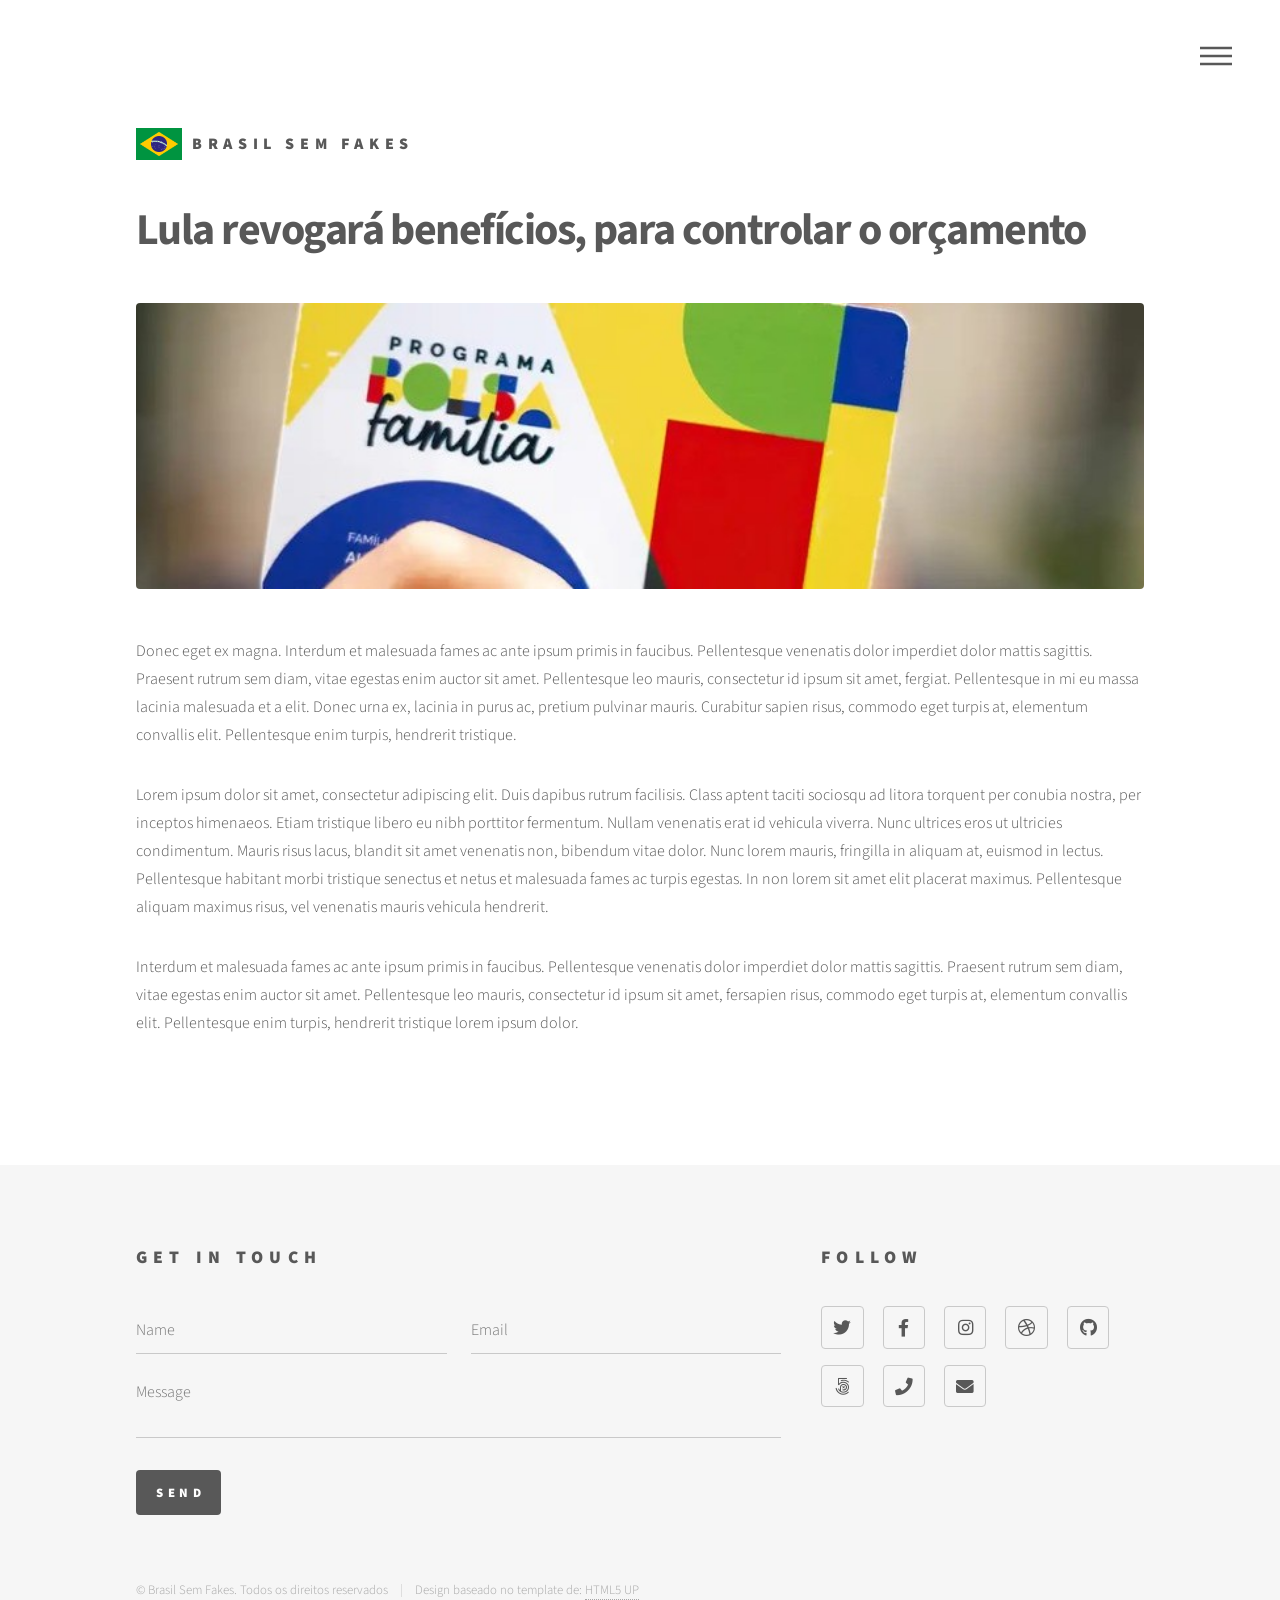
==== commit 46c914b4: "Correção Títulos Páginas" ====
--- a/beneficios.html
+++ b/beneficios.html
@@ -1,112 +1,110 @@
-<!DOCTYPE HTML>
-<!--
-	Phantom by HTML5 UP
-	html5up.net | @ajlkn
-	Free for personal and commercial use under the CCA 3.0 license (html5up.net/license)
--->
-<html>
-	<head>
-		<title>Beneficios - Brasil Sem Fakes</title>
-		<meta charset="utf-8" />
-		<meta name="viewport" content="width=device-width, initial-scale=1, user-scalable=no" />
-		<link rel="stylesheet" href="assets/css/main.css" />
-		<noscript><link rel="stylesheet" href="assets/css/noscript.css" /></noscript>
-	</head>
-	<body class="is-preload">
-		<!-- Wrapper -->
-			<div id="wrapper">
-
-				<!-- Header -->
-					<header id="header">
-						<div class="inner">
-
-							<!-- Logo -->
-								<a href="index.html" class="logo">
-									<span class="symbol"><img src="images/brasil.png" alt="" /></span><span class="title">Brasil Sem Fakes</span>
-								</a>
-
-							<!-- Nav -->
-								<nav>
-									<ul>
-										<li><a href="#menu">Menu</a></li>
-									</ul>
-								</nav>
-
-						</div>
-					</header>
-
-				<!-- Menu -->
-					<nav id="menu">
-						<h2>Menu</h2>
-						<ul>
-							<li><a href="index.html">Home</a></li>
-							<li><a href="generic.html">Ipsum veroeros</a></li>
-							<li><a href="generic.html">Tempus etiam</a></li>
-							<li><a href="generic.html">Consequat dolor</a></li>
-							<li><a href="elements.html">Elements</a></li>
-						</ul>
-					</nav>
-
-				<!-- Main -->
-					<div id="main">
-						<div class="inner">
-							<h1>Generic Page</h1>
-							<span class="image main"><img src="images/bolsafamilia-large2.jpeg" alt="" /></span>
-							<p>Donec eget ex magna. Interdum et malesuada fames ac ante ipsum primis in faucibus. Pellentesque venenatis dolor imperdiet dolor mattis sagittis. Praesent rutrum sem diam, vitae egestas enim auctor sit amet. Pellentesque leo mauris, consectetur id ipsum sit amet, fergiat. Pellentesque in mi eu massa lacinia malesuada et a elit. Donec urna ex, lacinia in purus ac, pretium pulvinar mauris. Curabitur sapien risus, commodo eget turpis at, elementum convallis elit. Pellentesque enim turpis, hendrerit tristique.</p>
-							<p>Lorem ipsum dolor sit amet, consectetur adipiscing elit. Duis dapibus rutrum facilisis. Class aptent taciti sociosqu ad litora torquent per conubia nostra, per inceptos himenaeos. Etiam tristique libero eu nibh porttitor fermentum. Nullam venenatis erat id vehicula viverra. Nunc ultrices eros ut ultricies condimentum. Mauris risus lacus, blandit sit amet venenatis non, bibendum vitae dolor. Nunc lorem mauris, fringilla in aliquam at, euismod in lectus. Pellentesque habitant morbi tristique senectus et netus et malesuada fames ac turpis egestas. In non lorem sit amet elit placerat maximus. Pellentesque aliquam maximus risus, vel venenatis mauris vehicula hendrerit.</p>
-							<p>Interdum et malesuada fames ac ante ipsum primis in faucibus. Pellentesque venenatis dolor imperdiet dolor mattis sagittis. Praesent rutrum sem diam, vitae egestas enim auctor sit amet. Pellentesque leo mauris, consectetur id ipsum sit amet, fersapien risus, commodo eget turpis at, elementum convallis elit. Pellentesque enim turpis, hendrerit tristique lorem ipsum dolor.</p>
-						</div>
-					</div>
-
-				<!-- Footer -->
-					<footer id="footer">
-						<div class="inner">
-							<section>
-								<h2>Get in touch</h2>
-								<form method="post" action="#">
-									<div class="fields">
-										<div class="field half">
-											<input type="text" name="name" id="name" placeholder="Name" />
-										</div>
-										<div class="field half">
-											<input type="email" name="email" id="email" placeholder="Email" />
-										</div>
-										<div class="field">
-											<textarea name="message" id="message" placeholder="Message"></textarea>
-										</div>
-									</div>
-									<ul class="actions">
-										<li><input type="submit" value="Send" class="primary" /></li>
-									</ul>
-								</form>
-							</section>
-							<section>
-								<h2>Follow</h2>
-								<ul class="icons">
-									<li><a href="#" class="icon brands style2 fa-twitter"><span class="label">Twitter</span></a></li>
-									<li><a href="#" class="icon brands style2 fa-facebook-f"><span class="label">Facebook</span></a></li>
-									<li><a href="#" class="icon brands style2 fa-instagram"><span class="label">Instagram</span></a></li>
-									<li><a href="#" class="icon brands style2 fa-dribbble"><span class="label">Dribbble</span></a></li>
-									<li><a href="#" class="icon brands style2 fa-github"><span class="label">GitHub</span></a></li>
-									<li><a href="#" class="icon brands style2 fa-500px"><span class="label">500px</span></a></li>
-									<li><a href="#" class="icon solid style2 fa-phone"><span class="label">Phone</span></a></li>
-									<li><a href="#" class="icon solid style2 fa-envelope"><span class="label">Email</span></a></li>
-								</ul>
-							</section>
-							<ul class="copyright">
-								<li>&copy; Brasil Sem Fakes. Todos os direitos reservados</li><li>Design baseado no template de: <a href="http://html5up.net">HTML5 UP</a></li>
-							</ul>
-						</div>
-					</footer>
-
-			</div>
-
-		<!-- Scripts -->
-			<script src="assets/js/jquery.min.js"></script>
-			<script src="assets/js/browser.min.js"></script>
-			<script src="assets/js/breakpoints.min.js"></script>
-			<script src="assets/js/util.js"></script>
-			<script src="assets/js/main.js"></script>
-
-	</body>
+<!DOCTYPE HTML>
+<!--
+	Phantom by HTML5 UP
+	html5up.net | @ajlkn
+	Free for personal and commercial use under the CCA 3.0 license (html5up.net/license)
+-->
+<html>
+	<head>
+		<title>Beneficios - Brasil Sem Fakes</title>
+		<meta charset="utf-8" />
+		<meta name="viewport" content="width=device-width, initial-scale=1, user-scalable=no" />
+		<link rel="stylesheet" href="assets/css/main.css" />
+		<noscript><link rel="stylesheet" href="assets/css/noscript.css" /></noscript>
+	</head>
+	<body class="is-preload">
+		<!-- Wrapper -->
+			<div id="wrapper">
+
+				<!-- Header -->
+					<header id="header">
+						<div class="inner">
+
+							<!-- Logo -->
+								<a href="index.html" class="logo">
+									<span class="symbol"><img src="images/brasil.png" alt="" /></span><span class="title">Brasil Sem Fakes</span>
+								</a>
+
+							<!-- Nav -->
+								<nav>
+									<ul>
+										<li><a href="#menu">Menu</a></li>
+									</ul>
+								</nav>
+
+						</div>
+					</header>
+
+				<!-- Menu -->
+					<nav id="menu">
+						<h2>Menu</h2>
+						<ul>
+							<li><a href="index.html">Home</a></li>
+							<li><a href="contato.html">Contato</a></li>
+							<li><a href="about.html">Sobre Nós</a></li>
+						</ul>
+					</nav>
+
+				<!-- Main -->
+					<div id="main">
+						<div class="inner">
+							<h1>Lula revogará benefícios, para controlar o orçamento</h1>
+							<span class="image main"><img src="images/bolsafamilia-large2.jpeg" alt="" /></span>
+							<p>Donec eget ex magna. Interdum et malesuada fames ac ante ipsum primis in faucibus. Pellentesque venenatis dolor imperdiet dolor mattis sagittis. Praesent rutrum sem diam, vitae egestas enim auctor sit amet. Pellentesque leo mauris, consectetur id ipsum sit amet, fergiat. Pellentesque in mi eu massa lacinia malesuada et a elit. Donec urna ex, lacinia in purus ac, pretium pulvinar mauris. Curabitur sapien risus, commodo eget turpis at, elementum convallis elit. Pellentesque enim turpis, hendrerit tristique.</p>
+							<p>Lorem ipsum dolor sit amet, consectetur adipiscing elit. Duis dapibus rutrum facilisis. Class aptent taciti sociosqu ad litora torquent per conubia nostra, per inceptos himenaeos. Etiam tristique libero eu nibh porttitor fermentum. Nullam venenatis erat id vehicula viverra. Nunc ultrices eros ut ultricies condimentum. Mauris risus lacus, blandit sit amet venenatis non, bibendum vitae dolor. Nunc lorem mauris, fringilla in aliquam at, euismod in lectus. Pellentesque habitant morbi tristique senectus et netus et malesuada fames ac turpis egestas. In non lorem sit amet elit placerat maximus. Pellentesque aliquam maximus risus, vel venenatis mauris vehicula hendrerit.</p>
+							<p>Interdum et malesuada fames ac ante ipsum primis in faucibus. Pellentesque venenatis dolor imperdiet dolor mattis sagittis. Praesent rutrum sem diam, vitae egestas enim auctor sit amet. Pellentesque leo mauris, consectetur id ipsum sit amet, fersapien risus, commodo eget turpis at, elementum convallis elit. Pellentesque enim turpis, hendrerit tristique lorem ipsum dolor.</p>
+						</div>
+					</div>
+
+				<!-- Footer -->
+					<footer id="footer">
+						<div class="inner">
+							<section>
+								<h2>Get in touch</h2>
+								<form method="post" action="#">
+									<div class="fields">
+										<div class="field half">
+											<input type="text" name="name" id="name" placeholder="Name" />
+										</div>
+										<div class="field half">
+											<input type="email" name="email" id="email" placeholder="Email" />
+										</div>
+										<div class="field">
+											<textarea name="message" id="message" placeholder="Message"></textarea>
+										</div>
+									</div>
+									<ul class="actions">
+										<li><input type="submit" value="Send" class="primary" /></li>
+									</ul>
+								</form>
+							</section>
+							<section>
+								<h2>Follow</h2>
+								<ul class="icons">
+									<li><a href="#" class="icon brands style2 fa-twitter"><span class="label">Twitter</span></a></li>
+									<li><a href="#" class="icon brands style2 fa-facebook-f"><span class="label">Facebook</span></a></li>
+									<li><a href="#" class="icon brands style2 fa-instagram"><span class="label">Instagram</span></a></li>
+									<li><a href="#" class="icon brands style2 fa-dribbble"><span class="label">Dribbble</span></a></li>
+									<li><a href="#" class="icon brands style2 fa-github"><span class="label">GitHub</span></a></li>
+									<li><a href="#" class="icon brands style2 fa-500px"><span class="label">500px</span></a></li>
+									<li><a href="#" class="icon solid style2 fa-phone"><span class="label">Phone</span></a></li>
+									<li><a href="#" class="icon solid style2 fa-envelope"><span class="label">Email</span></a></li>
+								</ul>
+							</section>
+							<ul class="copyright">
+								<li>&copy; Brasil Sem Fakes. Todos os direitos reservados</li><li>Design baseado no template de: <a href="http://html5up.net">HTML5 UP</a></li>
+							</ul>
+						</div>
+					</footer>
+
+			</div>
+
+		<!-- Scripts -->
+			<script src="assets/js/jquery.min.js"></script>
+			<script src="assets/js/browser.min.js"></script>
+			<script src="assets/js/breakpoints.min.js"></script>
+			<script src="assets/js/util.js"></script>
+			<script src="assets/js/main.js"></script>
+
+	</body>
 </html>
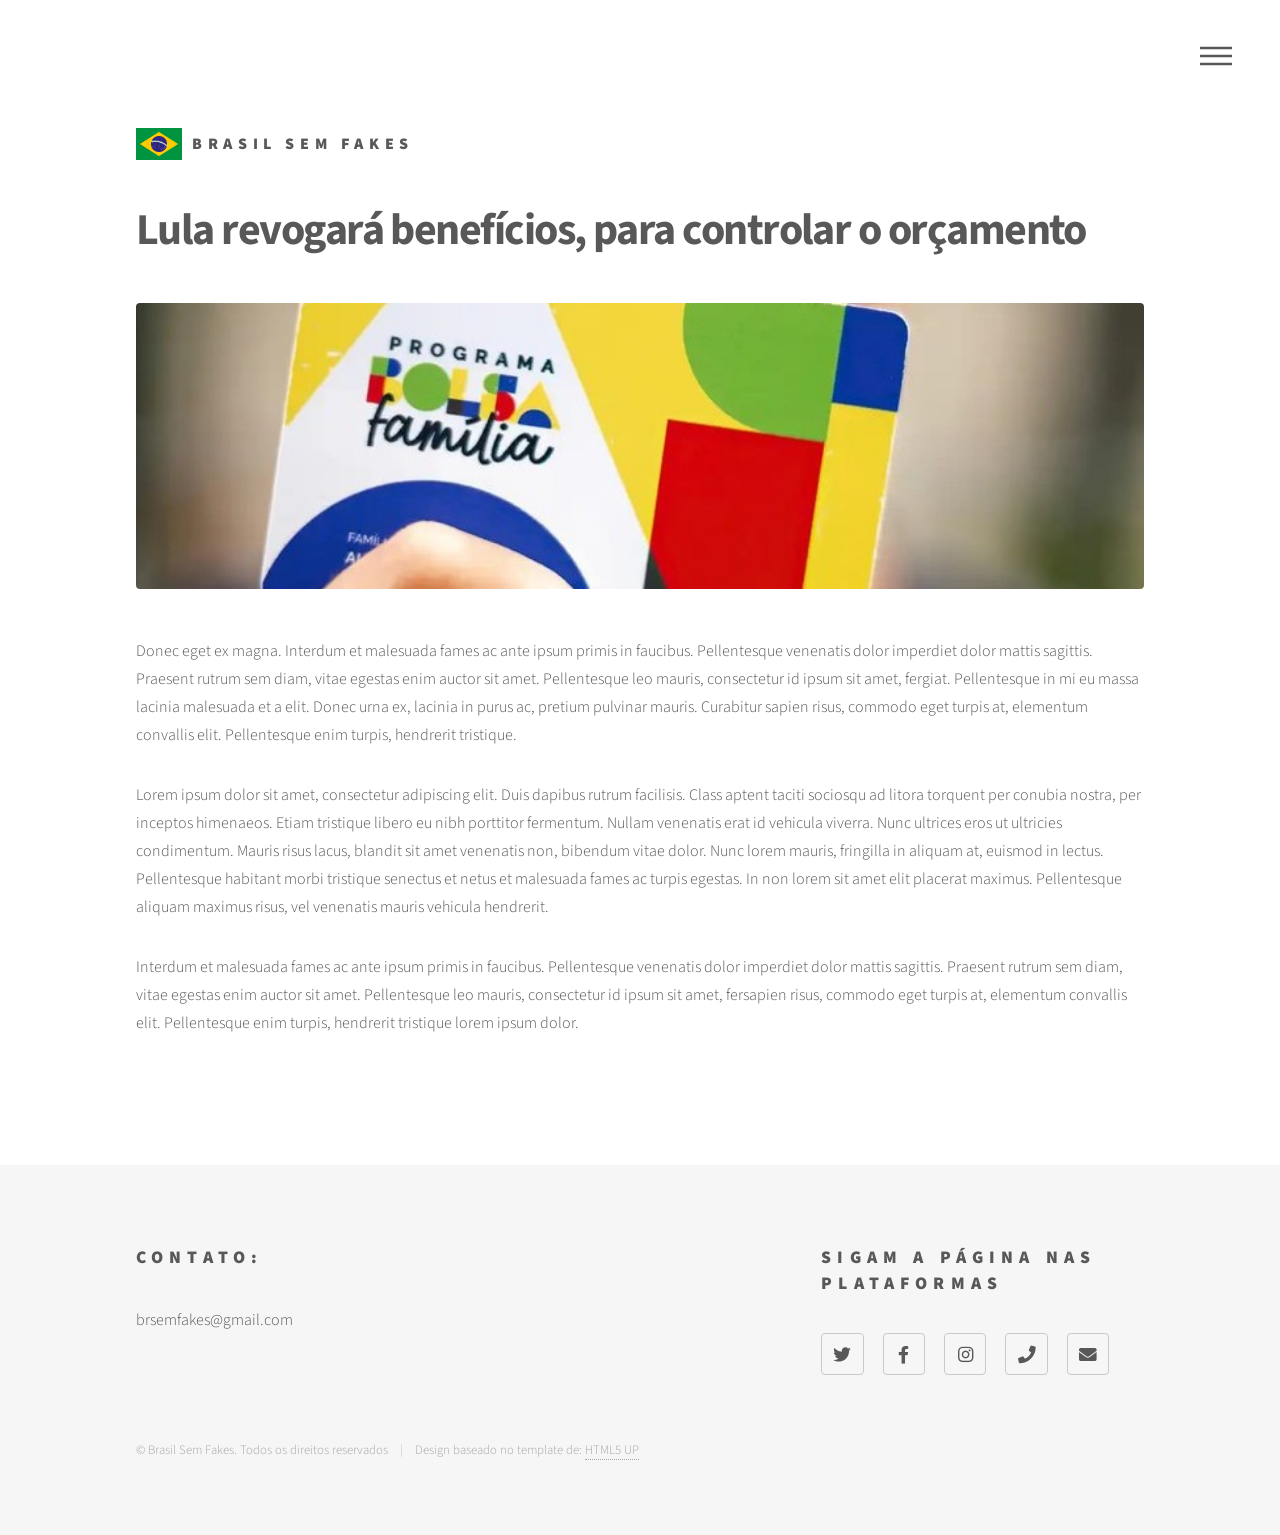
==== commit bdf970b5: "Update Contatos" ====
--- a/beneficios.html
+++ b/beneficios.html
@@ -60,35 +60,17 @@
 					<footer id="footer">
 						<div class="inner">
 							<section>
-								<h2>Get in touch</h2>
-								<form method="post" action="#">
-									<div class="fields">
-										<div class="field half">
-											<input type="text" name="name" id="name" placeholder="Name" />
-										</div>
-										<div class="field half">
-											<input type="email" name="email" id="email" placeholder="Email" />
-										</div>
-										<div class="field">
-											<textarea name="message" id="message" placeholder="Message"></textarea>
-										</div>
-									</div>
-									<ul class="actions">
-										<li><input type="submit" value="Send" class="primary" /></li>
-									</ul>
-								</form>
+								<h2>Contato:</h2>
+								<p>brsemfakes@gmail.com</p>
 							</section>
 							<section>
-								<h2>Follow</h2>
+								<h2>Sigam a página nas plataformas</h2>
 								<ul class="icons">
 									<li><a href="#" class="icon brands style2 fa-twitter"><span class="label">Twitter</span></a></li>
 									<li><a href="#" class="icon brands style2 fa-facebook-f"><span class="label">Facebook</span></a></li>
 									<li><a href="#" class="icon brands style2 fa-instagram"><span class="label">Instagram</span></a></li>
-									<li><a href="#" class="icon brands style2 fa-dribbble"><span class="label">Dribbble</span></a></li>
-									<li><a href="#" class="icon brands style2 fa-github"><span class="label">GitHub</span></a></li>
-									<li><a href="#" class="icon brands style2 fa-500px"><span class="label">500px</span></a></li>
-									<li><a href="#" class="icon solid style2 fa-phone"><span class="label">Phone</span></a></li>
-									<li><a href="#" class="icon solid style2 fa-envelope"><span class="label">Email</span></a></li>
+									<li><a href="#" class="icon solid style2 fa-phone"><span class="label">Threads</span></a></li>
+									<li><a href="#" class="icon solid style2 fa-envelope"><span class="label">TikTok</span></a></li>
 								</ul>
 							</section>
 							<ul class="copyright">
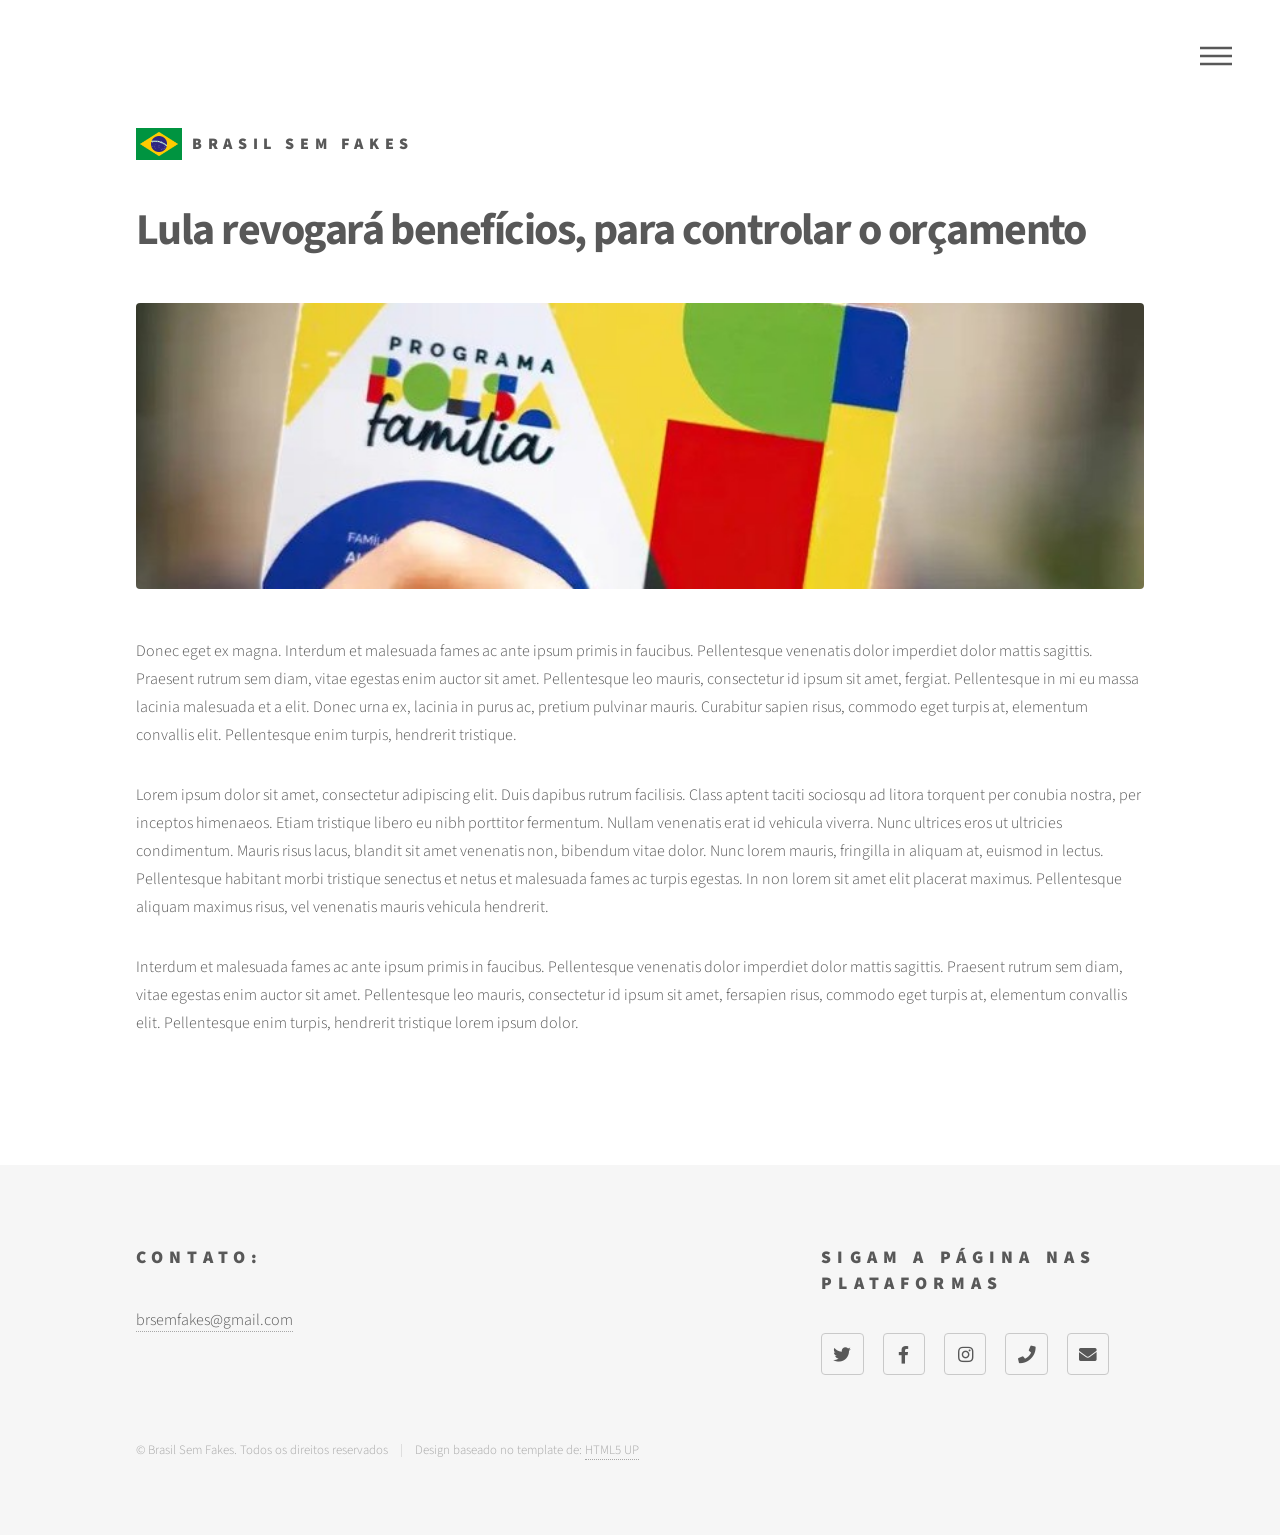
==== commit 33b20c47: "Commit email" ====
--- a/beneficios.html
+++ b/beneficios.html
@@ -61,7 +61,7 @@
 						<div class="inner">
 							<section>
 								<h2>Contato:</h2>
-								<p>brsemfakes@gmail.com</p>
+								<a href="mailto:brsemfakes@gmail.com">brsemfakes@gmail.com</a>
 							</section>
 							<section>
 								<h2>Sigam a página nas plataformas</h2>
